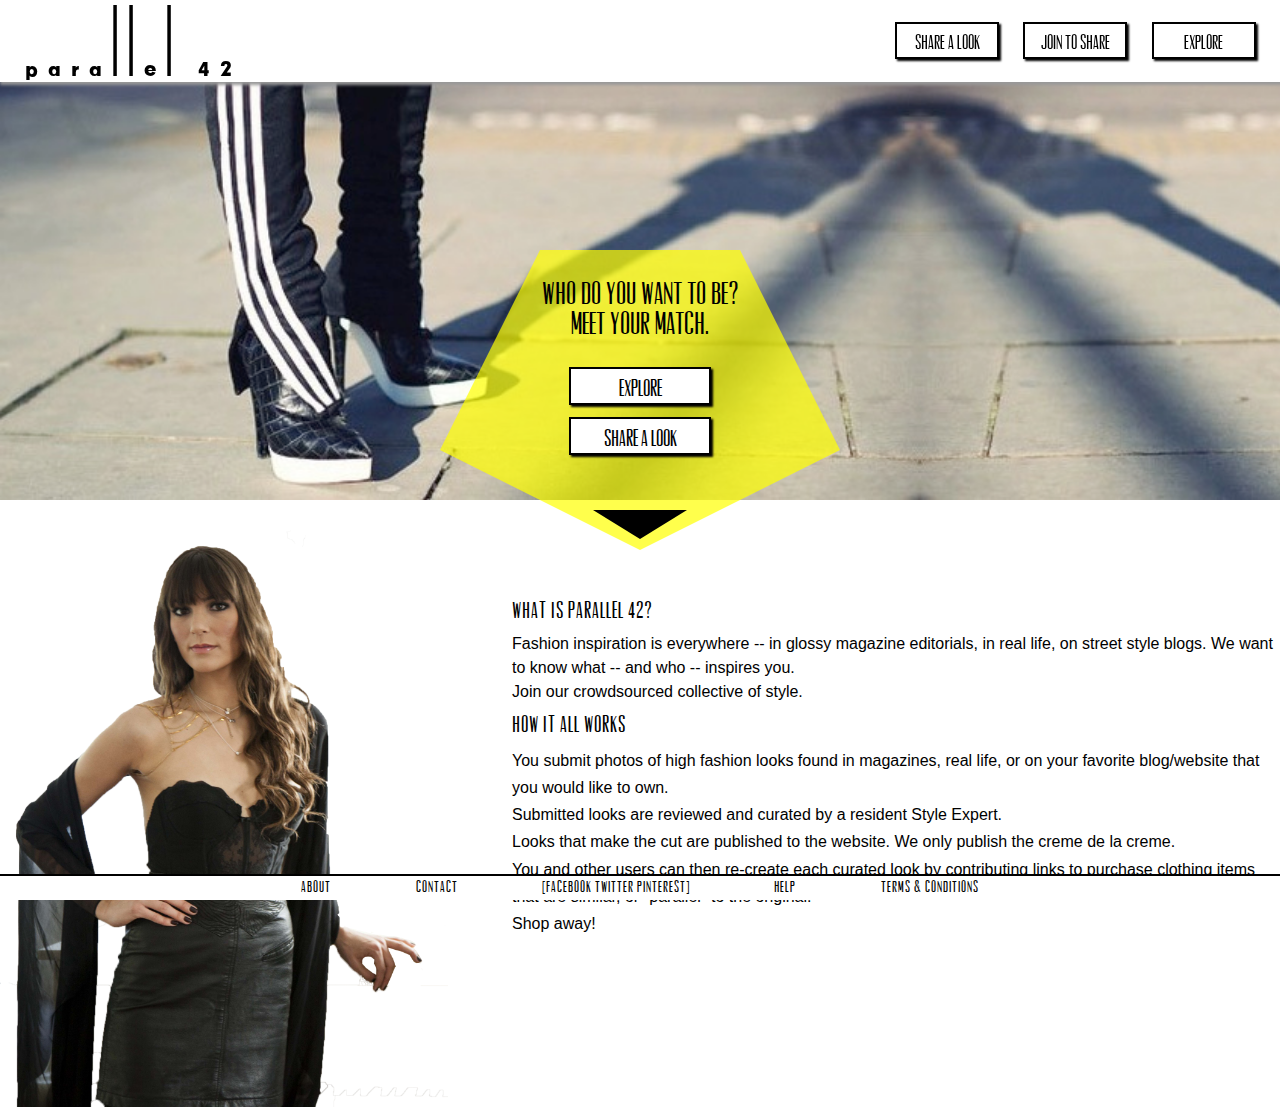
==== html/index.html @ d704831b "more little style tweaks" ====
<!DOCTYPE html>
<html lang="en">
  <head>
    <link type="text/css" rel="stylesheet" href="../css/file.css">
    <meta charset="utf-8">
    <title>Para||e|42</title>
  </head>
  <body>
    <header>
        <a href="index.html"><h1>Parallel 42</h1></a>
        <nav>
            <ul>
                <li><a href="submit.html" class="navbutton">Share a look</a></li>
                <li><a href="submit.html" class="navbutton">Join to share</a></li>
                <li><a href="main.html" class="navbutton">Explore</a></li>
            </ul>
        </nav>
    </header>
    <section class="intro">
        <div class="trapezium">
             </div>
        <div class="triangle"></div>
        <div class="downarrow"></div>
            <h2 class="tagline">Who do you want to be? <br>Meet your match.</h2>
            <ul>
                <li><a href="main.html" class="button">Explore</a></li>
                <li><a href="submit.html" class="button">Share a look</a></li>
            </ul>
	</section>

    <section class="sitedescription clearfix">
        <h3>What is Parallel 42?</h3>
        <p>Fashion inspiration is everywhere -- in glossy magazine editorials, in real life, on street style blogs. We want to know what -- and who -- inspires you.</p>
        <p>Join our crowdsourced collective of style.</p>
        <h3>How it all works</h3>
        <ol>
            <li>You submit photos of high fashion looks found in magazines, real life, or on your favorite blog/website that you would like to own.</li>
            <li>Submitted looks are reviewed and curated by a resident Style Expert.</li>
            <li>Looks that make the cut are published to the website. We only publish the creme de la creme.</li>
            <li>You and other users can then re-create each curated look by contributing links to purchase clothing items that are similar, or "parallel" to the original.</li>
            <li>Shop away!</li>
        </ol>
    </section>
    <img src="../images/posso.png" alt="posso fashion editorial" class="demophoto clearfix">
    <footer>
        <ul>
            <li><a href="about.html">About</a></li>
            <li><a href="#">Contact</a></li>
            <li><a href="#">[Facebook Twitter Pinterest]</a></li> 
            <li><a href="#">Help</a></li>
            <li><a href="terms.html">Terms & Conditions</a></li>
        </ul>
    </footer>
  </body>
</html>
---- css/file.css ----
/* http://meyerweb.com/eric/tools/css/reset/ 
   v2.0 | 20110126
   License: none (public domain)
*/

html, body, div, span, applet, object, iframe,
h1, h2, h3, h4, h5, h6, p, blockquote, pre,
a, abbr, acronym, address, big, cite, code,
del, dfn, em, img, ins, kbd, q, s, samp,
small, strike, strong, sub, sup, tt, var,
b, u, i, center,
dl, dt, dd, ol, ul, li,
fieldset, form, label, legend,
table, caption, tbody, tfoot, thead, tr, th, td,
article, aside, canvas, details, embed, 
figure, figcaption, footer, header, hgroup, 
menu, nav, output, ruby, section, summary,
time, mark, audio, video {
	margin: 0;
	padding: 0;
	border: 0;
	font-size: 100%;
	font: inherit;
	vertical-align: baseline;
}
/* HTML5 display-role reset for older browsers */
article, aside, details, figcaption, figure, 
footer, header, hgroup, menu, nav, section {
	display: block;
}
body {
	line-height: 1;
}
ol, ul {
	list-style: none;
}
blockquote, q {
	quotes: none;
}
blockquote:before, blockquote:after,
q:before, q:after {
	content: '';
	content: none;
}
table {
	border-collapse: collapse;
	border-spacing: 0;
}




/* Custom Styles */

body {
	background-color: #fff;
}

body, p, a {
	color: #000;
	font-family: helvetica, arial, sans-serif;
	font-size: 100%;
}

p {
	line-height: 1.5em;
}

h2, h3 {
	font-family: vevey, helvetica, arial, sans-serif;
	margin: 0 auto;
	padding: 10px 0;
}

h2 {
	font-size: 1.7em;
	letter-spacing: 3px;
}

h3 {
	font-size: 1.4em;
	letter-spacing: 1px;
}

a {
	color: #000000;
	font-family: helvetica, arial, sans-serif;
	text-decoration: none;
}

a:hover, a:active {
	cursor: pointer;
}

ul, ol {
	list-style-type: none;
}

ul li, ol li {
	line-height: 1.7em;
}



/* Fonts */

@font-face {
	font-family: thiamine;
	src: url('../fonts/thiamine.ttf');
}

@font-face {
	font-family: vevey;
	src: url('../fonts/vevey.ttf');
}

/* Header */

header {
	background-color: #ffffff;
	padding: 5px;
	position: fixed;
    -webkit-box-shadow: 0px 3px 3px 0px #999;
			box-shadow: 0px 3px 3px 0px #999;
	width: 100%;
	z-index: 1000;
}

/*Logo*/

h1 {
	color: #000000;
	float: left;
	font-family: thiamine, helvetica, arial, sans-serif;
	font-size: 4.5em;
	letter-spacing: 10px;
	padding: 0 20px;
	position: relative;
	top: 5px;
	text-transform: uppercase;
}

/*Main Navigation*/

nav {
	float: right;
	padding: 1px 0 0 0;
	position: relative;
	top: 15px;
	width: 400px;
	vertical-align: text-bottom;
}

nav ul {
	list-style-type: none;
}

nav ul li {
	display: inline-block;
}

.navbutton {
	background-color: #ffffff;
	border: 2px solid #000000;
	box-shadow: 2px 2px 2px #000;
	color: #000000;
	display: inline-block;
	font-family: vevey, helvetica, arial, sans-serif;
	font-size: 1.2em;
	margin: 0 10px;
	padding: 5.5px 0 0px 0px;
	position: relative;
	text-align: center;
	text-decoration: none;
	top: 1px;
	width: 100px;
}

.navbutton:hover {
	color: #000000;
	cursor: pointer;
	display: inline-block;
	font-family: vevey, helvetica, arial, sans-serif;
	font-size: 1.2em;
	margin: 0 10px;
	width: 100px;
}

.navbutton:active {
	color: #ffff00;
	cursor: pointer;
	position: relative;
	text-shadow: 2px 2px #666666;
	top: 2px;
}

/* Clearfix */

.clearfix:before,
.clearfix:after {
  content: "";
  display: table;
}
.clearfix:after {
  clear: both;
}


/*Intro Page*/

.intro {
	background: url('../images/stripedpants.jpg') no-repeat;
	background-size: cover;
	height: 500px;
	position: relative;
	width: 100%;
}

/*.intro {
	background: url('../images/stripedpantscropped.jpg') no-repeat;
	background-size: cover;
	height: 410px;
	position: relative;
	width: 100%;
}*/

/*pentagon */

.trapezium {
   border-bottom: 200px solid #ffff00;
   border-left: 100px solid transparent;
   border-right: 100px solid transparent;
   height: 0; 
   margin: 0 auto;
   opacity:0.7;
   position: relative;
   text-align: center;
   top: 250px;
   width: 200px;
}

.triangle {
   border-top: 100px solid #ffff00;
   border-left: 200px solid transparent; 
   border-right: 200px solid transparent; 
   height: 0;
   margin: 0 auto;
   opacity:0.7;
   position: relative;
   top: 250px;
   width: 0; 

}

.downarrow { 
   border-top: 29px solid black;
   border-left: 47px solid transparent; 
   border-right: 47px solid transparent; 
   height: 0;
   margin: 0 auto;
   position: relative;
   top: 210px;
   width: 0; 
}

.tagline {
	font-family: vevey;
	font-size: 1.9em;
	letter-spacing: 0px;
	position: relative;
	text-align: center;
	top: -60px;
}

/*buttons*/

.button {
	background-color: #ffffff;
	border: 2px solid #000000;
	box-shadow: 2px 2px 2px #000;
	color: black;
	display: block;
	font-family: vevey, helvetica, arial, sans-serif;
	margin: 12px auto;
	padding: 6px 4px 1px 4px;
	position: relative;
	text-align: center;
	top: -55px;
	font-size: 1.4em;
	text-decoration: none;
	width: 130px;
}

.button:hover {
	color: #000000;
	cursor: pointer;
	display: block;
	font-family: vevey;
	font-size: 1.4em;
	margin: 12px auto;
	width: 130px;
}

.button:active {
	color: #ffff00;
	cursor: pointer;
	position: relative;
	text-shadow: 2px 2px #666666;
	top: -54px;
}

/*site summary/description*/

.sitedescription {
	clear: both;
	float: right;
	height: 500px;
	margin: 0 auto;
	position: relative;
	top: 90px;
	width: 60%;
}

.demophoto {
	float: left;
    width: 35%;
    height: auto;
}

/*main page*/

.featuredlook {
	background: url('../images/cropsweater.jpg') no-repeat;
	background-size: cover;
	height: 500px;
	margin: 0 auto;
	position: relative;
	width: 85%;
}

.stream {
	margin: 0 auto;
	padding: 10px;
	width: 80%;
}

.femalelook {
	background: url('../images/bluecoat.jpg') no-repeat;
	background-size: cover;
	float: left;
	height: 450px;
	opacity: 0.7;
	position: relative;
	width: 50%;
}

.femalelook:hover {
	opacity: 1.0;
}

.malelook {
	background: url('../images/menswear.jpg') no-repeat;
	background-size: cover;
	float: left;
	height: 450px;
	opacity: 0.7;
	position: relative;
	width: 50%;
}

.malelook:hover {
	opacity: 1.0;
}

.featuredbox {
	background-color: #ffff00;
	height: 80px;
	opacity:0.6;
	padding: 10px;
	position: absolute;
	top: 380px;
	width: 700px;
}

.infoboxfemale {
	background-color: #ffffff;
	height: 110px;
	opacity:0.8;
	padding: 10px;
	position: absolute;
	right: 15px;
	top: 260px;
	width: 200px;
}

.infoboxmale {
	background-color: #ffffff;
	height: 110px;
	opacity:0.8;
	padding: 10px;
	position: absolute;
	right: 15px;
	top: 260px;
	width: 200px;
}


/*Female Look Full Story*/

.fullpicture {
	background: url('../images/bluecoat.jpg') no-repeat;
	background-size: cover;
	height: 700px;
	margin: 0 auto;
	position: relative;
	top: 80px;
	width: 80%;
}

.fullinfo {
	height: 500px;
	margin: 0 auto;
	position: relative;
	top: 80px;
	width: 80%;
}

.infocontainer {
	float: left;
	height: 400px;
	padding: 10px;
	position: relative;
	width: 60%
}

blockquote {
	font-family: helvetica, arial, sans-serif;
	font-size: 2em;
	font-style: italic;
	line-height: 1.1em;
	margin: 10px;
	text-shadow: 2px 2px #ffff00;
}

/*Outfit Stats Pentagon*/

.outfitpentagon {
   border-bottom: 150px solid #ffff00;
   border-left: 75px solid transparent;
   border-right: 75px solid transparent;
   height: 0; 
   margin: 0 auto;
   opacity:0.7;
   position: relative;
   left: 33%;
   text-align: center;
   top: 30px;
   width: 150px;
}

.outfittriangle {
   border-top: 75px solid #ffff00;
   border-left: 150px solid transparent; 
   border-right: 150px solid transparent; 
   height: 0;
   margin: 0 auto;
   opacity:0.7;
   position: relative;
   left: 33%;
   top: 30px;
   width: 0; 

}

.outfitstats {
	float: left;
	left: 40px;
	margin-left: 45px;
	padding: 15px;
	position: relative;
	text-align: center;
	top: -180px;
	width: 20%
}

/*Submit Page*/

.submitguidelines {
	margin: 0 auto;
	position: relative;
	top: 100px;
	width: 50%;
}

.form {
	background: #ffffff;
	height: 750px;
	margin: 0 auto;
	padding: 20px;
	position: relative;
	top: 100px;
	width: 38%;
}

.submitform {
	background: url('../images/stripedpants.jpg') no-repeat;
	background-size: cover;
	border: 1px solid #000000;
	margin: 0 auto;
	padding: 20px 0px 20px 20px;
	position: relative;
	text-align: left;
	width: auto;
}

label {
	color: #000000;
	display: block;
	font-family: vevey, helvetica, arial, sans-serif;
	font-size: 1.2em;
	font-weight: bold;
	margin-top: 20px;
}

input {
	box-shadow: inset 0 1px 1px rgba(0,0,0,0.1), 0 1px 0 #fff;
	color: #555;
	display: block;
	font-family: helvetica, arial, sans-serif;
	font-size: 100%
	padding: 5px;
}

textarea {
	height: 100px;
	width: 60%;
}

#submit {
	background-color: #ffffff;
	border: 2px solid #000000;
	box-shadow: 2px 2px 2px #000;
	color: #000000;
	display: block;
	font-family: vevey, helvetica, arial, sans-serif;
	font-size: 1.1em;
	padding: 5.5px 0 0px 0px;
	position: relative;
	text-align: center;
	text-decoration: none;
	top: 1px;
	width: 70px;
}

#submit:hover {
	color: #000000;
	cursor: pointer;
	display: inline-block;
	font-family: vevey, helvetica, arial, sans-serif;
	font-size: 1.1em;
	width: 70px;
}

#submit:active {
	color: #ffff00;
	cursor: pointer;
	position: relative;
	text-shadow: 2px 2px #666666;
	top: 2px;
}

/* Footer */

footer {
	background-color: #ffffff;
	border-top: 2px solid black;
	bottom: 0%;
	margin-top: 5px;
	position: fixed;
	text-align: center;
	width: 100%;
	z-index: 1000;
}

footer ul {
	list-style-type: none;
}

footer ul li {
	display: inline;
	font-family: helvetica, arial, sans-serif;
	font-size: 0.875em;
	padding: 10px 40px;
}

footer a {
	font-family: vevey, helvetica, arial, sans-serif;
	font-size: 1.1em;
	letter-spacing: 1px;
	color: black;
	text-decoration: none;
}

footer a:active {
	color: #ffff00;
	text-shadow: 2px 2px #666666;
}
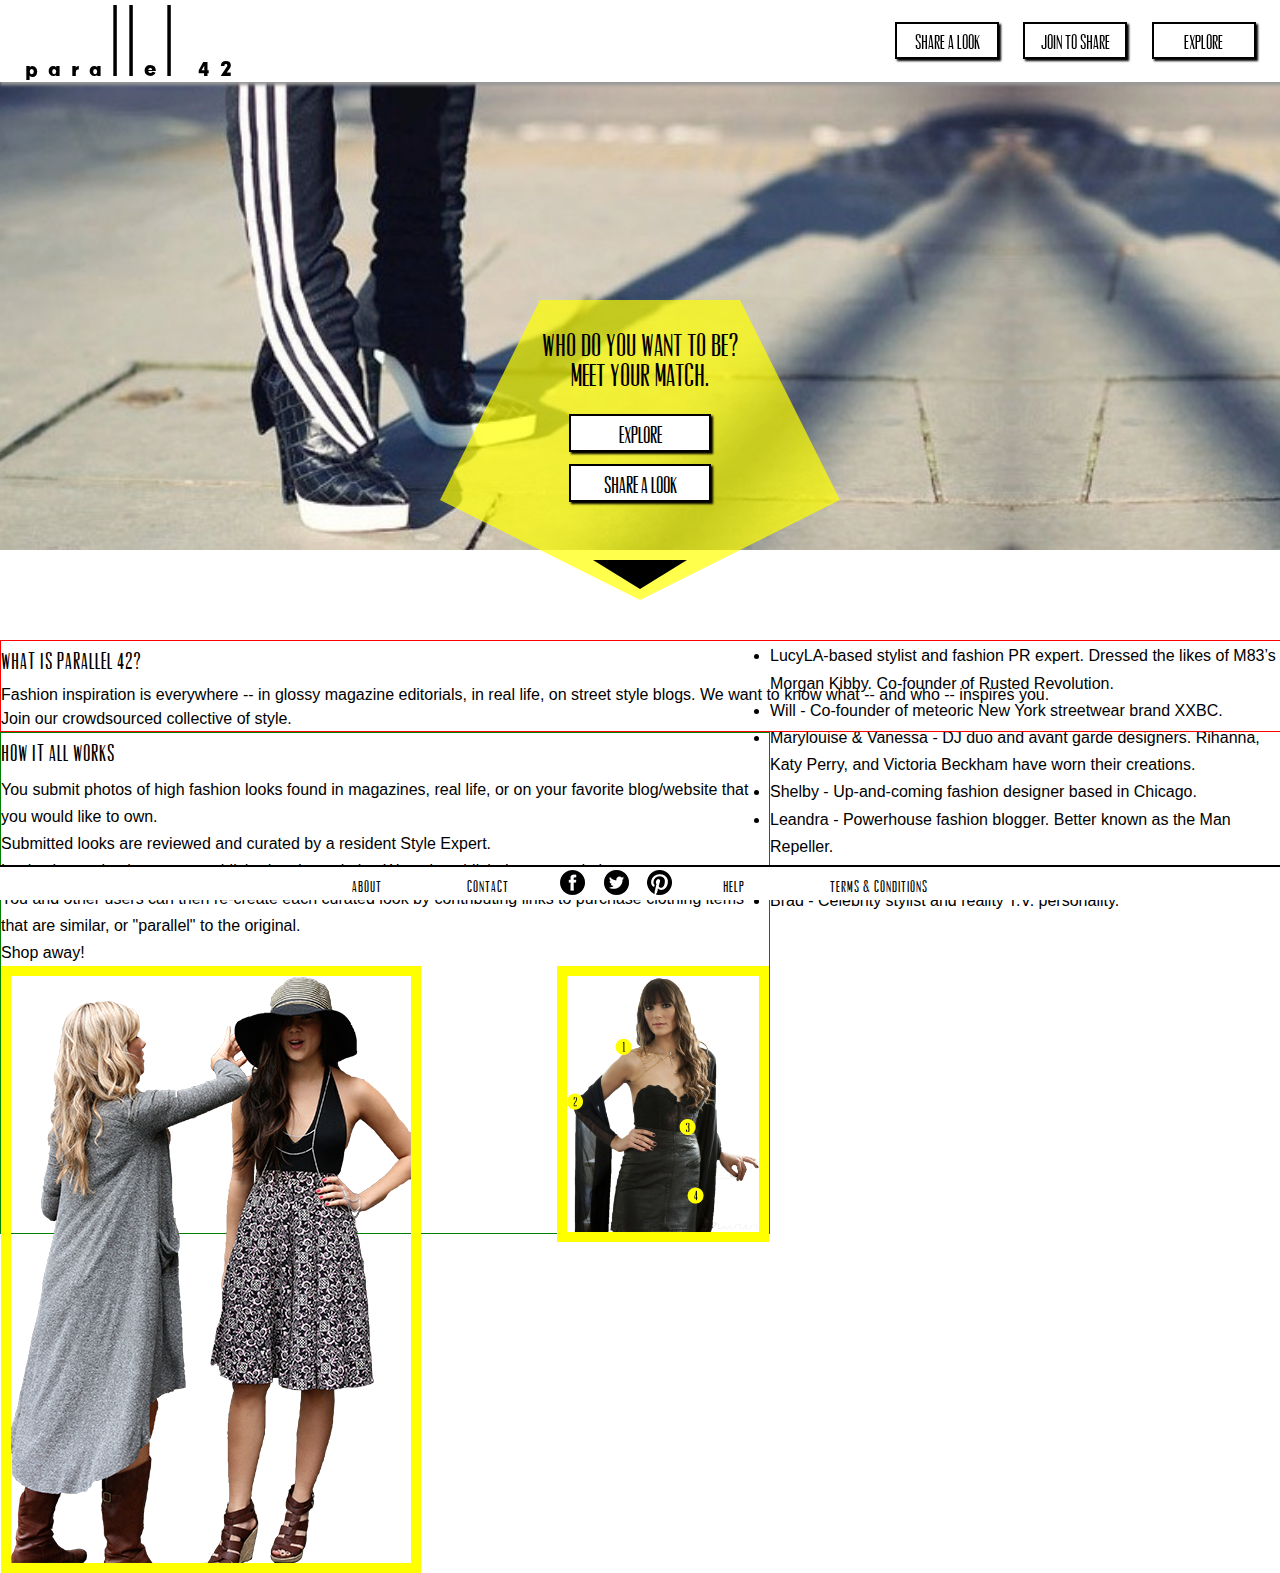
==== commit d3b2955e: "styled submit form with image and transparent overlay, tweaked css in explore page, added more info " ====
--- a/html/index.html
+++ b/html/index.html
@@ -32,6 +32,8 @@
         <h3>What is Parallel 42?</h3>
         <p>Fashion inspiration is everywhere -- in glossy magazine editorials, in real life, on street style blogs. We want to know what -- and who -- inspires you.</p>
         <p>Join our crowdsourced collective of style.</p>
+    </section>
+    <section class="how">
         <h3>How it all works</h3>
         <ol>
             <li>You submit photos of high fashion looks found in magazines, real life, or on your favorite blog/website that you would like to own.</li>
@@ -40,13 +42,33 @@
             <li>You and other users can then re-create each curated look by contributing links to purchase clothing items that are similar, or "parallel" to the original.</li>
             <li>Shop away!</li>
         </ol>
+    <img src="../images/posso.png" alt="posso fashion editorial" class="demophoto clearfix">
+    <img src="../images/stylist.png" alt="rusted revolution stylist at photoshoot" class="stylingphoto clearfix">
     </section>
-    <img src="../images/posso.png" alt="posso fashion editorial" class="demophoto clearfix">
+
+    <section class="stylists">
+
+        <ul>
+            <li>LucyLA-based stylist and fashion PR expert. Dressed the likes of M83’s Morgan Kibby. Co-founder of Rusted Revolution.</li>
+            <li>Will - Co-founder of meteoric New York streetwear brand XXBC.</li>
+            <li>Marylouise & Vanessa - DJ duo and avant garde designers. Rihanna, Katy Perry, and Victoria Beckham have worn their creations.</li>
+            <li>Shelby - Up-and-coming fashion designer based in Chicago.</li>
+            <li>Leandra - Powerhouse fashion blogger. Better known as the Man Repeller.</li>
+            <li>Sophia - Founder of Nasty Gal.</li>
+            <li>Brad - Celebrity stylist and reality T.V. personality.</li>
+        </ul>
+
+    </section>
+
+
+
     <footer>
         <ul>
             <li><a href="about.html">About</a></li>
             <li><a href="#">Contact</a></li>
-            <li><a href="#">[Facebook Twitter Pinterest]</a></li> 
+            <li class="socialmedia"><a href="https://www.facebook.com/parallelfortytwo"><img src="../images/facebook.png" alt="facebook icon"></a></li> 
+            <li class="socialmedia"><a href="https://twitter.com/parallel42"><img src="../images/twitter.png" alt="twitter icon"></a></li> 
+            <li class="socialmedia"><a href="http://pinterest.com/parallel42/"><img src="../images/pinterest.png" alt="pinterest icon"></a></li> 
             <li><a href="#">Help</a></li>
             <li><a href="terms.html">Terms & Conditions</a></li>
         </ul>
--- a/css/file.css
+++ b/css/file.css
@@ -53,7 +53,7 @@
 /* Custom Styles */
 
 body {
-	background-color: #fff;
+	background: transparent;
 }
 
 body, p, a {
@@ -93,7 +93,7 @@
 }
 
 ul, ol {
-	list-style-type: none;
+	list-style-type: disc;
 }
 
 ul li, ol li {
@@ -144,8 +144,8 @@
 
 nav {
 	float: right;
+	margin-top: 15px;
 	padding: 1px 0 0 0;
-	position: relative;
 	top: 15px;
 	width: 400px;
 	vertical-align: text-bottom;
@@ -211,7 +211,7 @@
 .intro {
 	background: url('../images/stripedpants.jpg') no-repeat;
 	background-size: cover;
-	height: 500px;
+	height: 550px;
 	position: relative;
 	width: 100%;
 }
@@ -235,7 +235,7 @@
    opacity:0.7;
    position: relative;
    text-align: center;
-   top: 250px;
+   top: 300px;
    width: 200px;
 }
 
@@ -247,7 +247,7 @@
    margin: 0 auto;
    opacity:0.7;
    position: relative;
-   top: 250px;
+   top: 300px;
    width: 0; 
 
 }
@@ -259,7 +259,7 @@
    height: 0;
    margin: 0 auto;
    position: relative;
-   top: 210px;
+   top: 260px;
    width: 0; 
 }
 
@@ -269,7 +269,7 @@
 	letter-spacing: 0px;
 	position: relative;
 	text-align: center;
-	top: -60px;
+	top: -8px;
 }
 
 /*buttons*/
@@ -285,7 +285,7 @@
 	padding: 6px 4px 1px 4px;
 	position: relative;
 	text-align: center;
-	top: -55px;
+	top: -8px;
 	font-size: 1.4em;
 	text-decoration: none;
 	width: 130px;
@@ -306,14 +306,25 @@
 	cursor: pointer;
 	position: relative;
 	text-shadow: 2px 2px #666666;
-	top: -54px;
+	top: -7px;
 }
 
 /*site summary/description*/
 
 .sitedescription {
+	border: 1px solid red;
 	clear: both;
-	float: right;
+	float: left;
+	margin: 0 auto;
+	position: relative;
+	top: 90px;
+	width: 100%;
+}
+
+.how {
+	border: 1px solid green;
+	clear: both;
+	float: left;
 	height: 500px;
 	margin: 0 auto;
 	position: relative;
@@ -322,9 +333,17 @@
 }
 
 .demophoto {
-	float: left;
-    width: 35%;
+	border: 10px solid #ffff00;
+	float: right;
+    width: 25%;
     height: auto;
+}
+
+.stylingphoto {
+	border: 10px solid #ffff00;
+	float: left;
+	width: 35%
+	height: auto;
 }
 
 /*main page*/
@@ -485,29 +504,40 @@
 
 /*Submit Page*/
 
+.submitpage {
+	background: url("../images/shoejump.jpg") no-repeat;
+	background-size: cover;	
+	height: 1100px;
+	position: relative;
+	top: 150px
+	width: 100%;
+}
+
 .submitguidelines {
-	margin: 0 auto;
+	background: #fff;
+	opacity: 0.7;
+	height: auto;
+	margin: 0 auto;
+	padding: 20px;
 	position: relative;
 	top: 100px;
-	width: 50%;
+	width: 58%;
 }
 
 .form {
-	background: #ffffff;
-	height: 750px;
-	margin: 0 auto;
-	padding: 20px;
-	position: relative;
-	top: 100px;
-	width: 38%;
+	background: #fff;
+	opacity: 0.7;
+	height: 830px;
+	margin: 0 auto;
+	padding: 0 20px;
+	position: relative;
+	top: 80px;
+	width: 58%;
 }
 
 .submitform {
-	background: url('../images/stripedpants.jpg') no-repeat;
-	background-size: cover;
-	border: 1px solid #000000;
-	margin: 0 auto;
-	padding: 20px 0px 20px 20px;
+	margin: 0 auto;
+	padding: 0 0 20px 20px;
 	position: relative;
 	text-align: left;
 	width: auto;
@@ -517,7 +547,7 @@
 	color: #000000;
 	display: block;
 	font-family: vevey, helvetica, arial, sans-serif;
-	font-size: 1.2em;
+	font-size: 1.3em;
 	font-weight: bold;
 	margin-top: 20px;
 }
@@ -527,11 +557,13 @@
 	color: #555;
 	display: block;
 	font-family: helvetica, arial, sans-serif;
-	font-size: 100%
+	font-size: 1em;
 	padding: 5px;
 }
 
 textarea {
+	font-family: helvetica, arial, sans-serif;
+	font-size: 1.1em;
 	height: 100px;
 	width: 60%;
 }
@@ -543,13 +575,14 @@
 	color: #000000;
 	display: block;
 	font-family: vevey, helvetica, arial, sans-serif;
-	font-size: 1.1em;
+	font-size: 1.5em;
+	margin-top: 10px;
 	padding: 5.5px 0 0px 0px;
 	position: relative;
 	text-align: center;
 	text-decoration: none;
 	top: 1px;
-	width: 70px;
+	width: 100px;
 }
 
 #submit:hover {
@@ -557,13 +590,15 @@
 	cursor: pointer;
 	display: inline-block;
 	font-family: vevey, helvetica, arial, sans-serif;
-	font-size: 1.1em;
-	width: 70px;
+	font-size: 1.5em;
+	margin-top: 10px;
+	width: 100px;
 }
 
 #submit:active {
 	color: #ffff00;
 	cursor: pointer;
+	margin-top: 10px;
 	position: relative;
 	text-shadow: 2px 2px #666666;
 	top: 2px;
@@ -604,4 +639,10 @@
 footer a:active {
 	color: #ffff00;
 	text-shadow: 2px 2px #666666;
+}
+
+.socialmedia {
+	padding: 10px 7px;
+	position: relative;
+	top: 3px;
 }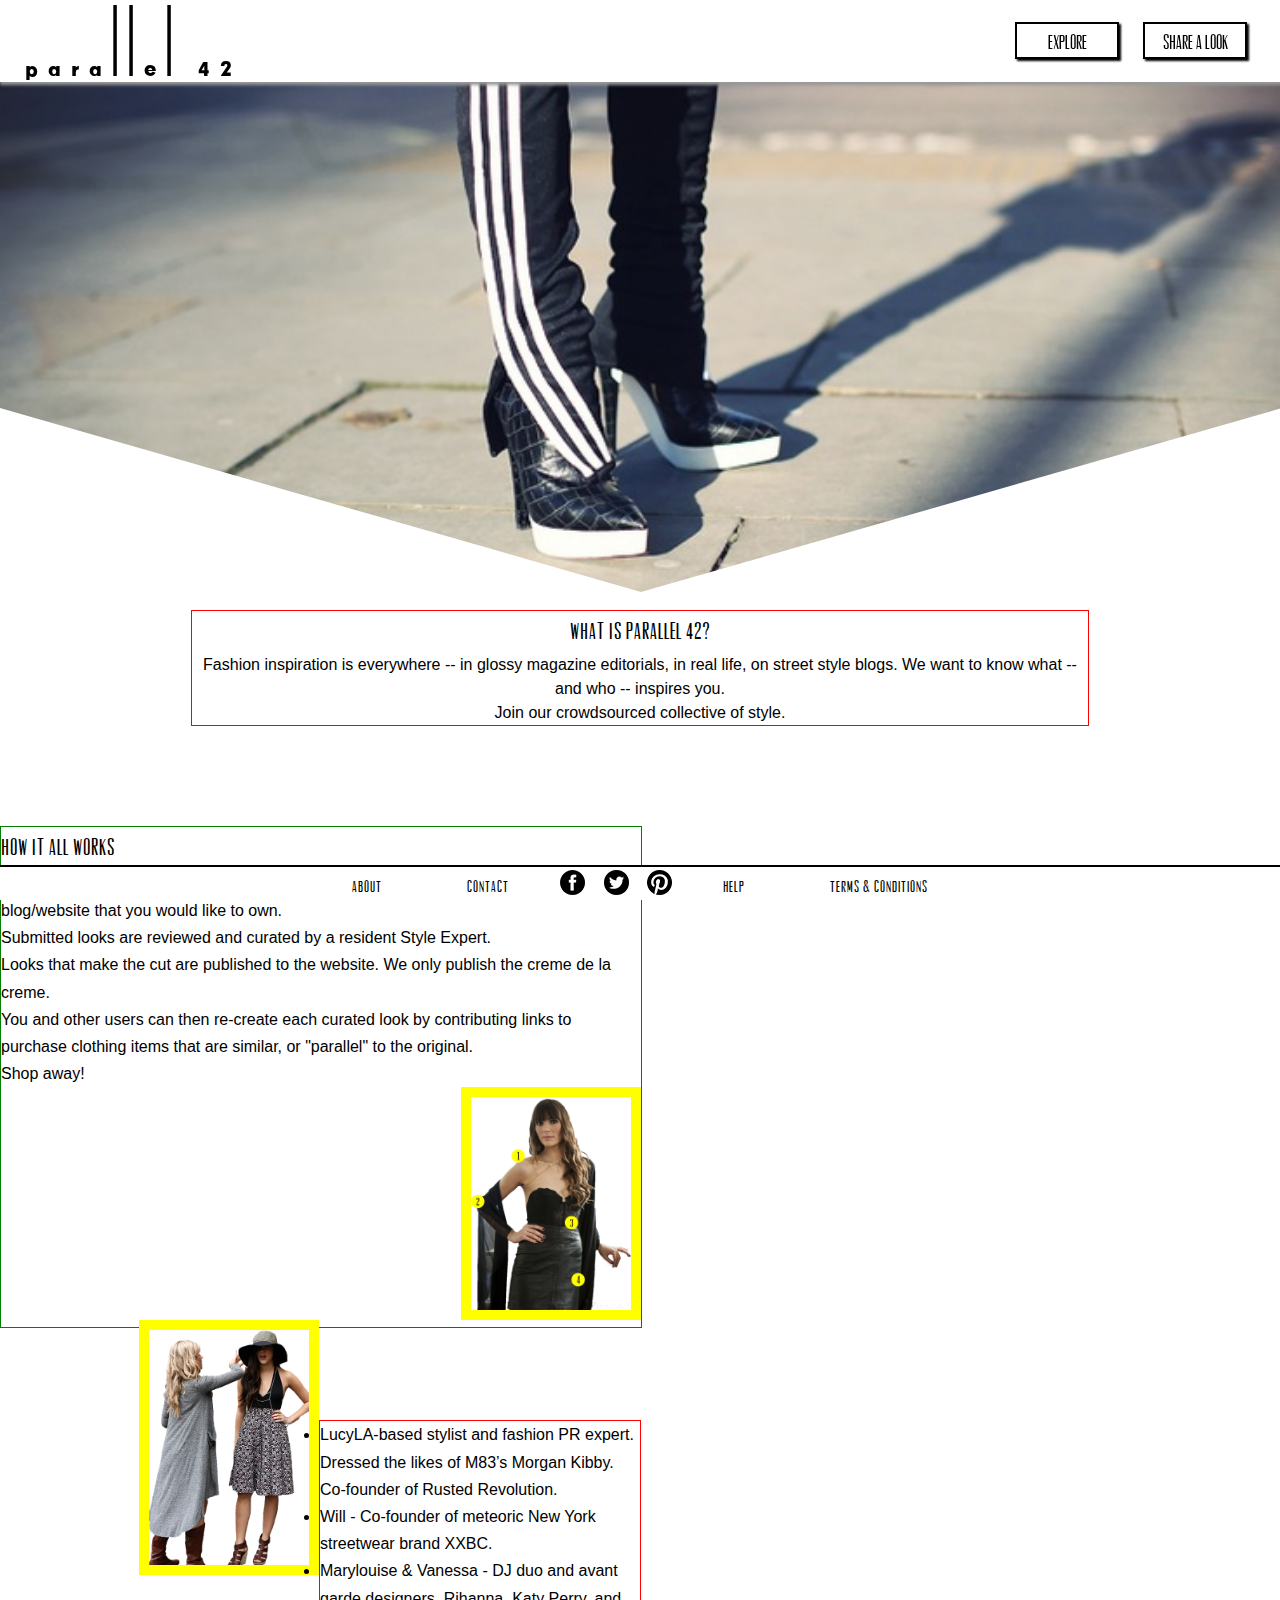
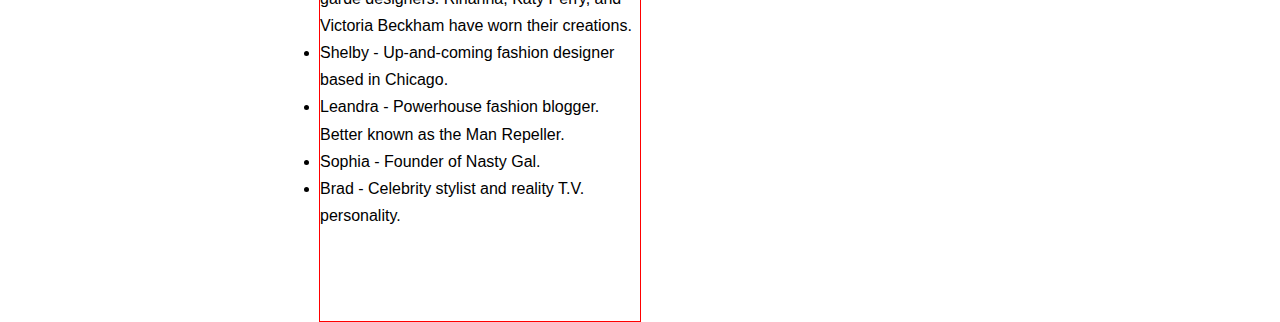
==== commit 0400c519: "submit form spacing altered slightly, joined infoboxes to edge of photos in browse interface, remove" ====
--- a/html/index.html
+++ b/html/index.html
@@ -10,30 +10,26 @@
         <a href="index.html"><h1>Parallel 42</h1></a>
         <nav>
             <ul>
+                <li><a href="main.html" class="navbutton">Explore</a></li>
                 <li><a href="submit.html" class="navbutton">Share a look</a></li>
-                <li><a href="submit.html" class="navbutton">Join to share</a></li>
-                <li><a href="main.html" class="navbutton">Explore</a></li>
             </ul>
         </nav>
     </header>
     <section class="intro">
-        <div class="trapezium">
-             </div>
-        <div class="triangle"></div>
-        <div class="downarrow"></div>
-            <h2 class="tagline">Who do you want to be? <br>Meet your match.</h2>
+        <div class="chevron"></div>
+            <!-- <h2 class="tagline">Who do you want to be? <br>Meet your match.</h2>
             <ul>
                 <li><a href="main.html" class="button">Explore</a></li>
                 <li><a href="submit.html" class="button">Share a look</a></li>
-            </ul>
+            </ul>-->
 	</section>
-
+    <div class="site-explanation clearfix">
     <section class="sitedescription clearfix">
         <h3>What is Parallel 42?</h3>
         <p>Fashion inspiration is everywhere -- in glossy magazine editorials, in real life, on street style blogs. We want to know what -- and who -- inspires you.</p>
         <p>Join our crowdsourced collective of style.</p>
     </section>
-    <section class="how">
+    <section class="how clearfix">
         <h3>How it all works</h3>
         <ol>
             <li>You submit photos of high fashion looks found in magazines, real life, or on your favorite blog/website that you would like to own.</li>
@@ -43,10 +39,8 @@
             <li>Shop away!</li>
         </ol>
     <img src="../images/posso.png" alt="posso fashion editorial" class="demophoto clearfix">
-    <img src="../images/stylist.png" alt="rusted revolution stylist at photoshoot" class="stylingphoto clearfix">
-    </section>
 
-    <section class="stylists">
+    <section class="stylists clearfix">
 
         <ul>
             <li>LucyLA-based stylist and fashion PR expert. Dressed the likes of M83’s Morgan Kibby. Co-founder of Rusted Revolution.</li>
@@ -57,9 +51,10 @@
             <li>Sophia - Founder of Nasty Gal.</li>
             <li>Brad - Celebrity stylist and reality T.V. personality.</li>
         </ul>
-
     </section>
-
+    <img src="../images/stylist.png" alt="rusted revolution stylist at photoshoot" class="stylingphoto clearfix">
+    </section>
+    </div>
 
 
     <footer>
--- a/css/file.css
+++ b/css/file.css
@@ -147,7 +147,7 @@
 	margin-top: 15px;
 	padding: 1px 0 0 0;
 	top: 15px;
-	width: 400px;
+	width: 280px;
 	vertical-align: text-bottom;
 }
 
@@ -209,116 +209,74 @@
 /*Intro Page*/
 
 .intro {
-	background: url('../images/stripedpants.jpg') no-repeat;
+	background: url('../images/originalstripes.jpg') no-repeat;
 	background-size: cover;
-	height: 550px;
+	height: 610px;
 	position: relative;
 	width: 100%;
 }
 
-/*.intro {
-	background: url('../images/stripedpantscropped.jpg') no-repeat;
-	background-size: cover;
-	height: 410px;
-	position: relative;
-	width: 100%;
-}*/
-
-/*pentagon */
-
-.trapezium {
-   border-bottom: 200px solid #ffff00;
-   border-left: 100px solid transparent;
-   border-right: 100px solid transparent;
-   height: 0; 
-   margin: 0 auto;
-   opacity:0.7;
-   position: relative;
-   text-align: center;
-   top: 300px;
-   width: 200px;
-}
-
-.triangle {
-   border-top: 100px solid #ffff00;
-   border-left: 200px solid transparent; 
-   border-right: 200px solid transparent; 
-   height: 0;
-   margin: 0 auto;
-   opacity:0.7;
-   position: relative;
-   top: 300px;
-   width: 0; 
-
-}
-
-.downarrow { 
-   border-top: 29px solid black;
-   border-left: 47px solid transparent; 
-   border-right: 47px solid transparent; 
-   height: 0;
-   margin: 0 auto;
-   position: relative;
-   top: 260px;
-   width: 0; 
-}
-
-.tagline {
+.chevron {
+  position: relative;
+  text-align: center;
+  top: 500px;
+  padding: 1px;
+  margin-bottom: 6px;
+  height: 250px;
+  width: 100%;
+}
+
+.chevron:before {
+  content: '';
+  position: absolute;
+  top: 0;
+  left: 0;
+  height: 100%;
+  width: 50%;
+  background: #ffffff;
+  -webkit-transform: skew(0deg, 16deg);
+  -moz-transform: skew(0deg, 16deg);
+  -ms-transform: skew(0deg, 16deg);
+  -o-transform: skew(0deg, 16deg);
+  transform: skew(0deg, 16deg);
+}
+.chevron:after {
+  content: '';
+  position: absolute;
+  top: 0;
+  right: 0;
+  height: 100%;
+  width: 50%;
+  background: #ffffff;
+  -webkit-transform: skew(0deg, -16deg);
+  -moz-transform: skew(0deg, -16deg);
+  -ms-transform: skew(0deg, -16deg);
+  -o-transform: skew(0deg, -16deg);
+  transform: skew(0deg, -16deg);
+}​
+
+/*.tagline {
 	font-family: vevey;
 	font-size: 1.9em;
 	letter-spacing: 0px;
 	position: relative;
 	text-align: center;
 	top: -8px;
-}
-
-/*buttons*/
-
-.button {
-	background-color: #ffffff;
-	border: 2px solid #000000;
-	box-shadow: 2px 2px 2px #000;
-	color: black;
-	display: block;
-	font-family: vevey, helvetica, arial, sans-serif;
-	margin: 12px auto;
-	padding: 6px 4px 1px 4px;
-	position: relative;
-	text-align: center;
-	top: -8px;
-	font-size: 1.4em;
-	text-decoration: none;
-	width: 130px;
-}
-
-.button:hover {
-	color: #000000;
-	cursor: pointer;
-	display: block;
-	font-family: vevey;
-	font-size: 1.4em;
-	margin: 12px auto;
-	width: 130px;
-}
-
-.button:active {
-	color: #ffff00;
-	cursor: pointer;
-	position: relative;
-	text-shadow: 2px 2px #666666;
-	top: -7px;
-}
+}*/
 
 /*site summary/description*/
+
+.site-explanation {
+	margin: 0 auto;
+	width: 100%
+}
 
 .sitedescription {
 	border: 1px solid red;
-	clear: both;
-	float: left;
-	margin: 0 auto;
-	position: relative;
-	top: 90px;
-	width: 100%;
+	margin: 0 auto;
+	position: relative;
+	text-align: center;
+	width: 70%;
 }
 
 .how {
@@ -328,8 +286,8 @@
 	height: 500px;
 	margin: 0 auto;
 	position: relative;
-	top: 90px;
-	width: 60%;
+	top: 100px;
+	width: 50%;
 }
 
 .demophoto {
@@ -339,10 +297,21 @@
     height: auto;
 }
 
+.stylists {
+	border: 1px solid red;
+	clear: both;
+	float: right;
+	height: 500px;
+	margin: 0 auto;
+	position: relative;
+	top: 100px;
+	width: 50%;
+}
+
 .stylingphoto {
 	border: 10px solid #ffff00;
-	float: left;
-	width: 35%
+	float: right;
+	width: 25%;
 	height: auto;
 }
 
@@ -403,22 +372,22 @@
 
 .infoboxfemale {
 	background-color: #ffffff;
-	height: 110px;
+	height: 150px;
 	opacity:0.8;
 	padding: 10px;
 	position: absolute;
-	right: 15px;
+	right: 0px;
 	top: 260px;
 	width: 200px;
 }
 
 .infoboxmale {
 	background-color: #ffffff;
-	height: 110px;
+	height: 150px;
 	opacity:0.8;
 	padding: 10px;
 	position: absolute;
-	right: 15px;
+	right: 0px;
 	top: 260px;
 	width: 200px;
 }
@@ -509,7 +478,7 @@
 	background-size: cover;	
 	height: 1100px;
 	position: relative;
-	top: 150px
+	top: 80px;
 	width: 100%;
 }
 
@@ -520,7 +489,7 @@
 	margin: 0 auto;
 	padding: 20px;
 	position: relative;
-	top: 100px;
+	top: 60px;
 	width: 58%;
 }
 
@@ -531,7 +500,7 @@
 	margin: 0 auto;
 	padding: 0 20px;
 	position: relative;
-	top: 80px;
+	top: 40px;
 	width: 58%;
 }
 
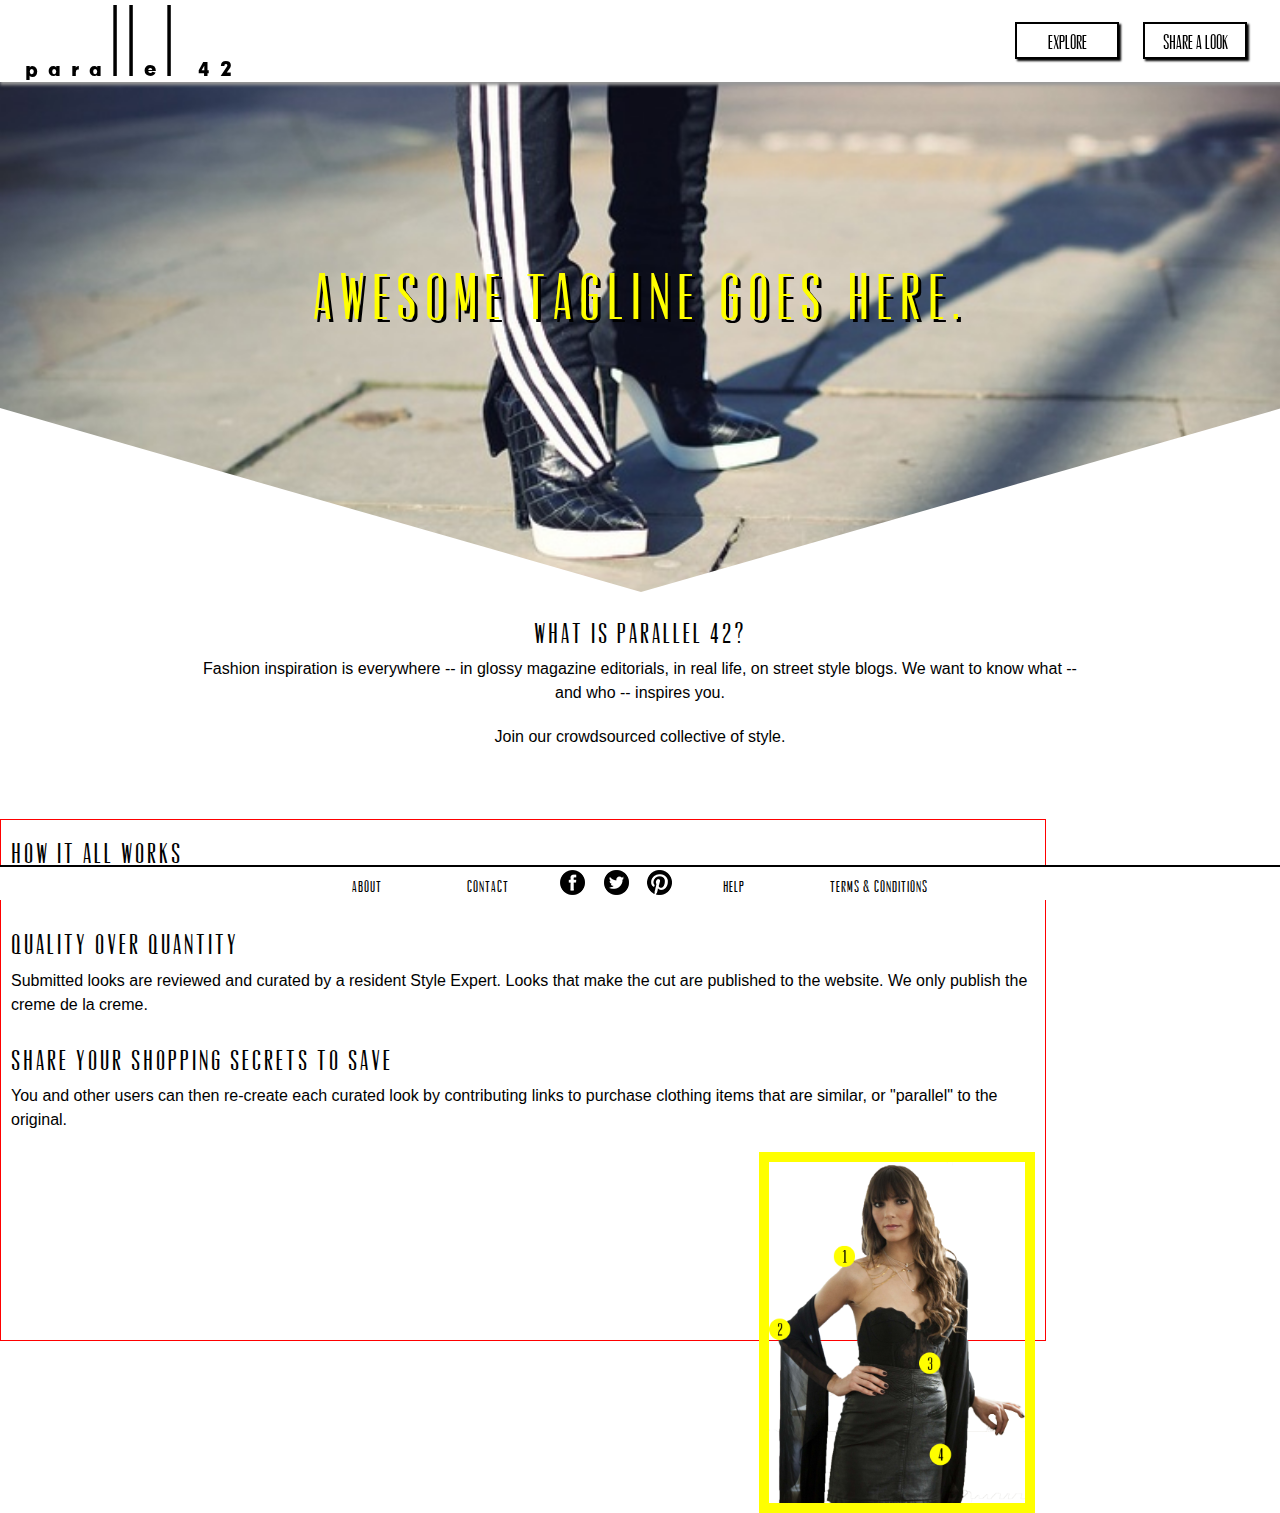
==== commit 9b870070: "submit form done, intropage altered, footer and header and nav done, working on shopping page" ====
--- a/html/index.html
+++ b/html/index.html
@@ -17,43 +17,38 @@
     </header>
     <section class="intro">
         <div class="chevron"></div>
-            <!-- <h2 class="tagline">Who do you want to be? <br>Meet your match.</h2>
-            <ul>
-                <li><a href="main.html" class="button">Explore</a></li>
-                <li><a href="submit.html" class="button">Share a look</a></li>
-            </ul>-->
+            <h2 class="tagline" id="motto">Awesome tagline goes here.</h2>
 	</section>
     <div class="site-explanation clearfix">
     <section class="sitedescription clearfix">
-        <h3>What is Parallel 42?</h3>
+        <h2>What is Parallel 42?</h2>
         <p>Fashion inspiration is everywhere -- in glossy magazine editorials, in real life, on street style blogs. We want to know what -- and who -- inspires you.</p>
         <p>Join our crowdsourced collective of style.</p>
     </section>
     <section class="how clearfix">
-        <h3>How it all works</h3>
-        <ol>
-            <li>You submit photos of high fashion looks found in magazines, real life, or on your favorite blog/website that you would like to own.</li>
-            <li>Submitted looks are reviewed and curated by a resident Style Expert.</li>
-            <li>Looks that make the cut are published to the website. We only publish the creme de la creme.</li>
-            <li>You and other users can then re-create each curated look by contributing links to purchase clothing items that are similar, or "parallel" to the original.</li>
-            <li>Shop away!</li>
-        </ol>
+        <h2>How it all works</h2>
+            <p>You submit photos of high fashion looks found in magazines, real life, or on your favorite blog/website that you would like to own.</p>
+            
+        <h2>Quality over quantity</h2>
+            <p>Submitted looks are reviewed and curated by a resident Style Expert. Looks that make the cut are published to the website. We only publish the creme de la creme.</p>
+
+        <h2>Share your shopping secrets to save</h2>
+            <p>You and other users can then re-create each curated look by contributing links to purchase clothing items that are similar, or "parallel" to the original.</p>
     <img src="../images/posso.png" alt="posso fashion editorial" class="demophoto clearfix">
+    </section>
 
-    <section class="stylists clearfix">
-
+    <!-- <section class="stylists clearfix">
+        <h3>Meet the team!</h3>
         <ul>
-            <li>LucyLA-based stylist and fashion PR expert. Dressed the likes of M83’s Morgan Kibby. Co-founder of Rusted Revolution.</li>
-            <li>Will - Co-founder of meteoric New York streetwear brand XXBC.</li>
-            <li>Marylouise & Vanessa - DJ duo and avant garde designers. Rihanna, Katy Perry, and Victoria Beckham have worn their creations.</li>
-            <li>Shelby - Up-and-coming fashion designer based in Chicago.</li>
-            <li>Leandra - Powerhouse fashion blogger. Better known as the Man Repeller.</li>
-            <li>Sophia - Founder of Nasty Gal.</li>
-            <li>Brad - Celebrity stylist and reality T.V. personality.</li>
+            <li><img src="../images/lucy.png" class="expertpic">LucyLA-based stylist and fashion PR expert. Dressed the likes of M83’s Morgan Kibby. Co-founder of Rusted Revolution.</li>
+            <li><img src="../images/will.png" class="expertpic">Will - Co-founder of meteoric New York streetwear brand XXBC.</li>
+            <li><img src="../images/marylouisevanessa.png" class="expertpic">Marylouise & Vanessa - DJ duo and avant garde designers. Rihanna, Katy Perry, and Victoria Beckham have worn their creations.</li>
+            <li><img src="../images/shelby.png" class="expertpic">Shelby - Up-and-coming fashion designer based in Chicago.</li>
+            <li><img src="../images/leandra.png" class="expertpic">Leandra - Powerhouse fashion blogger. Better known as the Man Repeller.</li>
+            <li><img src="../images/sophia.png" class="expertpic">Sophia - Founder of Nasty Gal.</li>
+            <li><img src="../images/brad.png" class="expertpic">Brad - Celebrity stylist and reality T.V. personality.</li>
         </ul>
-    </section>
-    <img src="../images/stylist.png" alt="rusted revolution stylist at photoshoot" class="stylingphoto clearfix">
-    </section>
+    </section>-->
     </div>
 
 
--- a/css/file.css
+++ b/css/file.css
@@ -63,6 +63,7 @@
 }
 
 p {
+	padding-bottom: 20px;
 	line-height: 1.5em;
 }
 
@@ -93,7 +94,7 @@
 }
 
 ul, ol {
-	list-style-type: disc;
+	list-style-type: none;
 }
 
 ul li, ol li {
@@ -212,6 +213,7 @@
 	background: url('../images/originalstripes.jpg') no-repeat;
 	background-size: cover;
 	height: 610px;
+	margin: 0 auto;
 	position: relative;
 	width: 100%;
 }
@@ -255,14 +257,20 @@
   transform: skew(0deg, -16deg);
 }​
 
-/*.tagline {
-	font-family: vevey;
-	font-size: 1.9em;
-	letter-spacing: 0px;
-	position: relative;
+.tagline {
+	margin: 0 auto;
+	position: relative;
+	top: -8px;
+}
+
+#motto {
+	color: #ffff00;
+	font-family: vevey, helvetica, arial, sans-serif;
+	font-size: 3.8em;
+	letter-spacing: 8px;
 	text-align: center;
-	top: -8px;
-}*/
+	text-shadow: 3px 3px #000;
+}
 
 /*site summary/description*/
 
@@ -272,7 +280,6 @@
 }
 
 .sitedescription {
-	border: 1px solid red;
 	margin: 0 auto;
 	position: relative;
 	text-align: center;
@@ -280,14 +287,15 @@
 }
 
 .how {
-	border: 1px solid green;
+	border: 1px solid red;
 	clear: both;
 	float: left;
 	height: 500px;
 	margin: 0 auto;
-	position: relative;
-	top: 100px;
-	width: 50%;
+	padding: 10px;
+	position: relative;
+	top: 50px;
+	width: 80%;
 }
 
 .demophoto {
@@ -297,28 +305,23 @@
     height: auto;
 }
 
-.stylists {
-	border: 1px solid red;
-	clear: both;
-	float: right;
+/*.stylists {
 	height: 500px;
 	margin: 0 auto;
 	position: relative;
 	top: 100px;
-	width: 50%;
-}
-
-.stylingphoto {
-	border: 10px solid #ffff00;
-	float: right;
-	width: 25%;
+	width: 45%;
+}
+
+.expertpic {
+	width: 35%;
 	height: auto;
-}
+}*/
 
 /*main page*/
 
 .featuredlook {
-	background: url('../images/cropsweater.jpg') no-repeat;
+	background: url('../images/runway.jpg') no-repeat;
 	background-size: cover;
 	height: 500px;
 	margin: 0 auto;
@@ -405,6 +408,47 @@
 	width: 80%;
 }
 
+.circlenumber {
+	background-color: #ffff00;
+	border-radius: 50px;
+	font-family: vevey, helvetica, arial, sans-serif;
+	font-size: 1.5em;
+	height: 30px;
+	text-align: center;
+	width: 30px;
+	position: relative;
+	line-height: 40px;
+}
+
+.circlenumber:hover {
+	background-color: #ffffff;
+}
+
+.one {
+	top: 145px;
+	left: 500px;
+}
+
+.two {
+	top: 190px;
+	left: 405px;
+}
+
+.three {
+	top: 210px;
+	left: 505px;
+}
+
+.four {
+	top: 425px;
+	left: 565px;
+}
+
+.five {
+	top: 480px;
+	left: 570px;
+}
+
 .fullinfo {
 	height: 500px;
 	margin: 0 auto;
@@ -415,7 +459,7 @@
 
 .infocontainer {
 	float: left;
-	height: 400px;
+	height: 700px;
 	padding: 10px;
 	position: relative;
 	width: 60%
@@ -467,8 +511,16 @@
 	padding: 15px;
 	position: relative;
 	text-align: center;
-	top: -180px;
+	top: -190px;
 	width: 20%
+}
+
+.shop {
+	height: 500px;
+	margin: 0 auto;
+	position: relative;
+	top: 200px;
+	width: 80%;
 }
 
 /*Submit Page*/
@@ -476,7 +528,7 @@
 .submitpage {
 	background: url("../images/shoejump.jpg") no-repeat;
 	background-size: cover;	
-	height: 1100px;
+	height: 1200px;
 	position: relative;
 	top: 80px;
 	width: 100%;
@@ -496,7 +548,7 @@
 .form {
 	background: #fff;
 	opacity: 0.7;
-	height: 830px;
+	height: 920px;
 	margin: 0 auto;
 	padding: 0 20px;
 	position: relative;
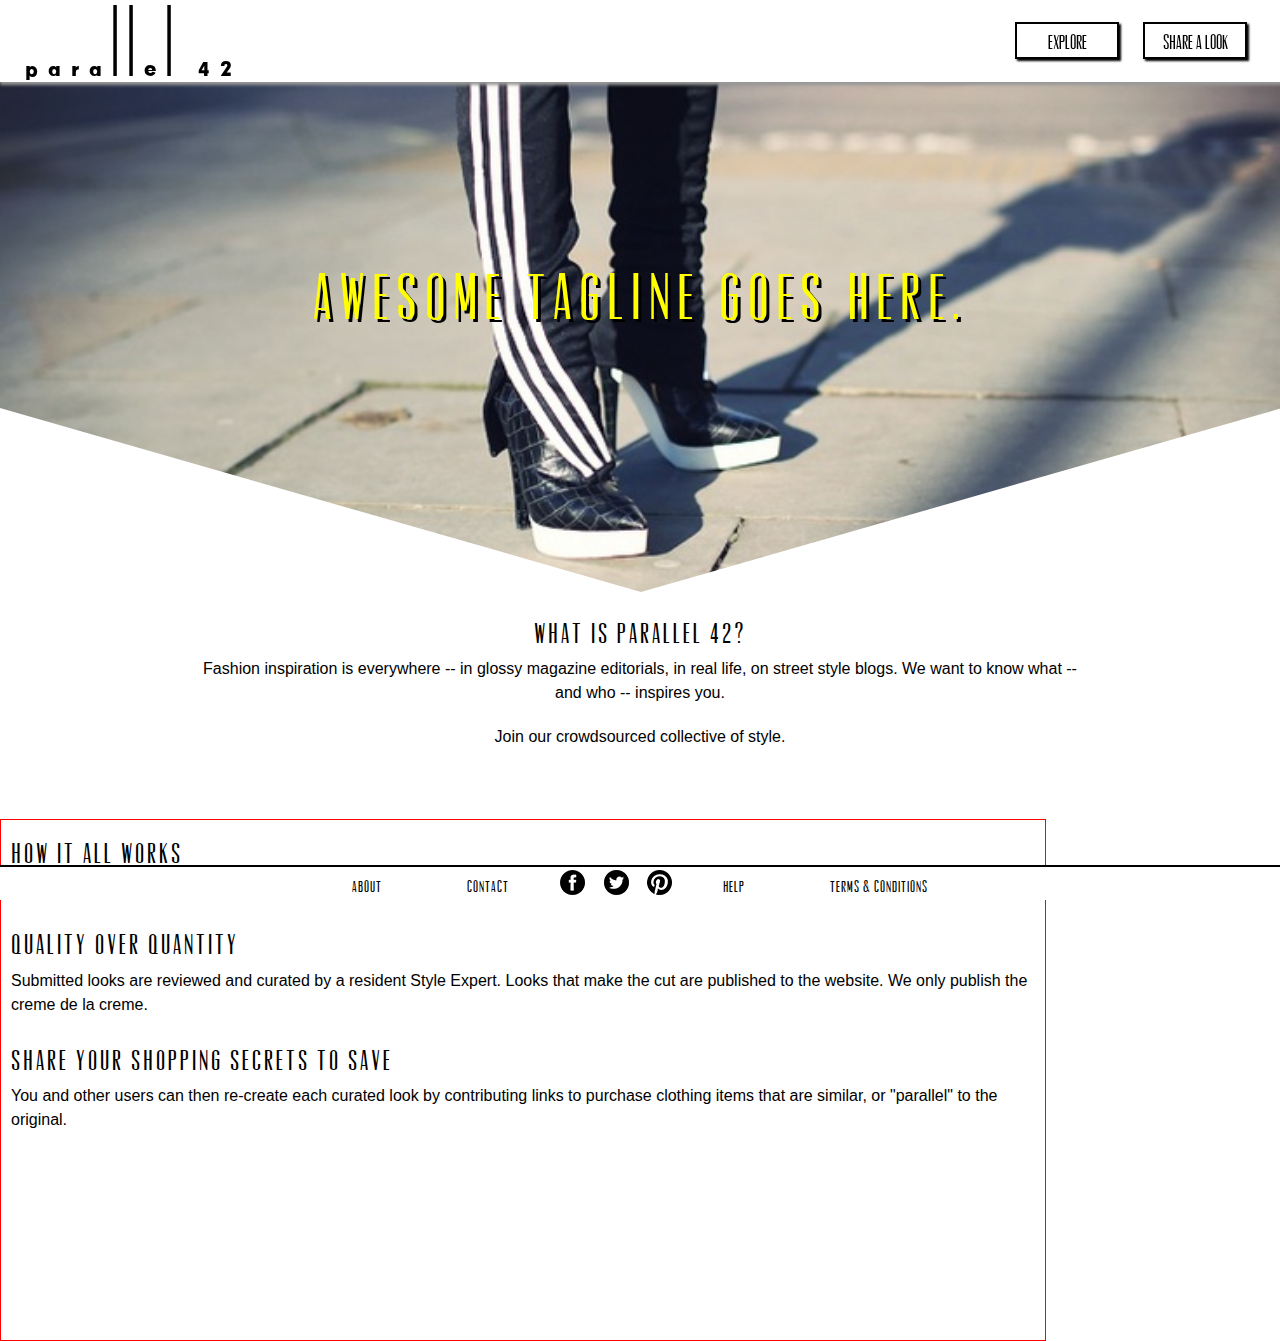
==== commit 72d460eb: "working on show/shop page by formatting it to suit vertically aligned images, moved outfit stats and" ====
--- a/html/index.html
+++ b/html/index.html
@@ -34,7 +34,7 @@
 
         <h2>Share your shopping secrets to save</h2>
             <p>You and other users can then re-create each curated look by contributing links to purchase clothing items that are similar, or "parallel" to the original.</p>
-    <img src="../images/posso.png" alt="posso fashion editorial" class="demophoto clearfix">
+    <!-- <img src="../images/posso.png" alt="posso fashion editorial" class="demophoto clearfix"> -->
     </section>
 
     <!-- <section class="stylists clearfix">
--- a/css/file.css
+++ b/css/file.css
@@ -336,7 +336,7 @@
 }
 
 .femalelook {
-	background: url('../images/bluecoat.jpg') no-repeat;
+	background: url('../images/fruity.jpg') no-repeat;
 	background-size: cover;
 	float: left;
 	height: 450px;
@@ -399,16 +399,15 @@
 /*Female Look Full Story*/
 
 .fullpicture {
-	background: url('../images/bluecoat.jpg') no-repeat;
+	background: url('../images/fruity.jpg') no-repeat;
 	background-size: cover;
-	height: 700px;
-	margin: 0 auto;
+	height: 750px;
 	position: relative;
 	top: 80px;
-	width: 80%;
-}
-
-.circlenumber {
+	width: 40%;
+}
+
+.circle {
 	background-color: #ffff00;
 	border-radius: 50px;
 	font-family: vevey, helvetica, arial, sans-serif;
@@ -420,63 +419,70 @@
 	line-height: 40px;
 }
 
-.circlenumber:hover {
+.circle:hover {
 	background-color: #ffffff;
 }
 
-.one {
+#one {
 	top: 145px;
+	left: 140px;
+}
+
+#two {
+	top: 190px;
+	left: 170px;
+}
+
+#three {
+	top: 215px;
+	left: 195px;
+}
+
+#four {
+	top: 345px;
+	left: 175px;
+}
+
+#five {
+	top: 480px;
+	left: 170px;
+}
+
+
+/* Outfit Sidebar */
+
+.outfitsidebar {
+	position: relative;
+	top: -740px;
+	right: 100px;
+	width: 50%
+}
+
+.outfitstats {
+	border: 3px solid #ffff00;
 	left: 500px;
-}
-
-.two {
-	top: 190px;
-	left: 405px;
-}
-
-.three {
-	top: 210px;
-	left: 505px;
-}
-
-.four {
-	top: 425px;
-	left: 565px;
-}
-
-.five {
-	top: 480px;
-	left: 570px;
-}
-
-.fullinfo {
-	height: 500px;
-	margin: 0 auto;
-	position: relative;
-	top: 80px;
-	width: 80%;
-}
-
-.infocontainer {
-	float: left;
-	height: 700px;
-	padding: 10px;
-	position: relative;
-	width: 60%
+	margin: 0 auto;
+	padding: 15px;
+	position: absolute;
+	text-align: center;
+	top: 100px;
 }
 
 blockquote {
 	font-family: helvetica, arial, sans-serif;
-	font-size: 2em;
+	font-size: 1.5em;
 	font-style: italic;
 	line-height: 1.1em;
-	margin: 10px;
+	left: 750px;
+	position: absolute;
 	text-shadow: 2px 2px #ffff00;
+	top: 350px;
+	width: 400px;
 }
 
 /*Outfit Stats Pentagon*/
 
-.outfitpentagon {
+/*.outfitpentagon {
    border-bottom: 150px solid #ffff00;
    border-left: 75px solid transparent;
    border-right: 75px solid transparent;
@@ -501,18 +507,22 @@
    left: 33%;
    top: 30px;
    width: 0; 
-
-}
-
-.outfitstats {
+}*/
+
+.fullinfo {
+	height: 500px;
+	margin: 0 auto;
+	position: relative;
+	top: 80px;
+	width: 80%;
+}
+
+.infocontainer {
 	float: left;
-	left: 40px;
-	margin-left: 45px;
-	padding: 15px;
-	position: relative;
-	text-align: center;
-	top: -190px;
-	width: 20%
+	height: 700px;
+	padding: 10px;
+	position: relative;
+	width: 60%
 }
 
 .shop {
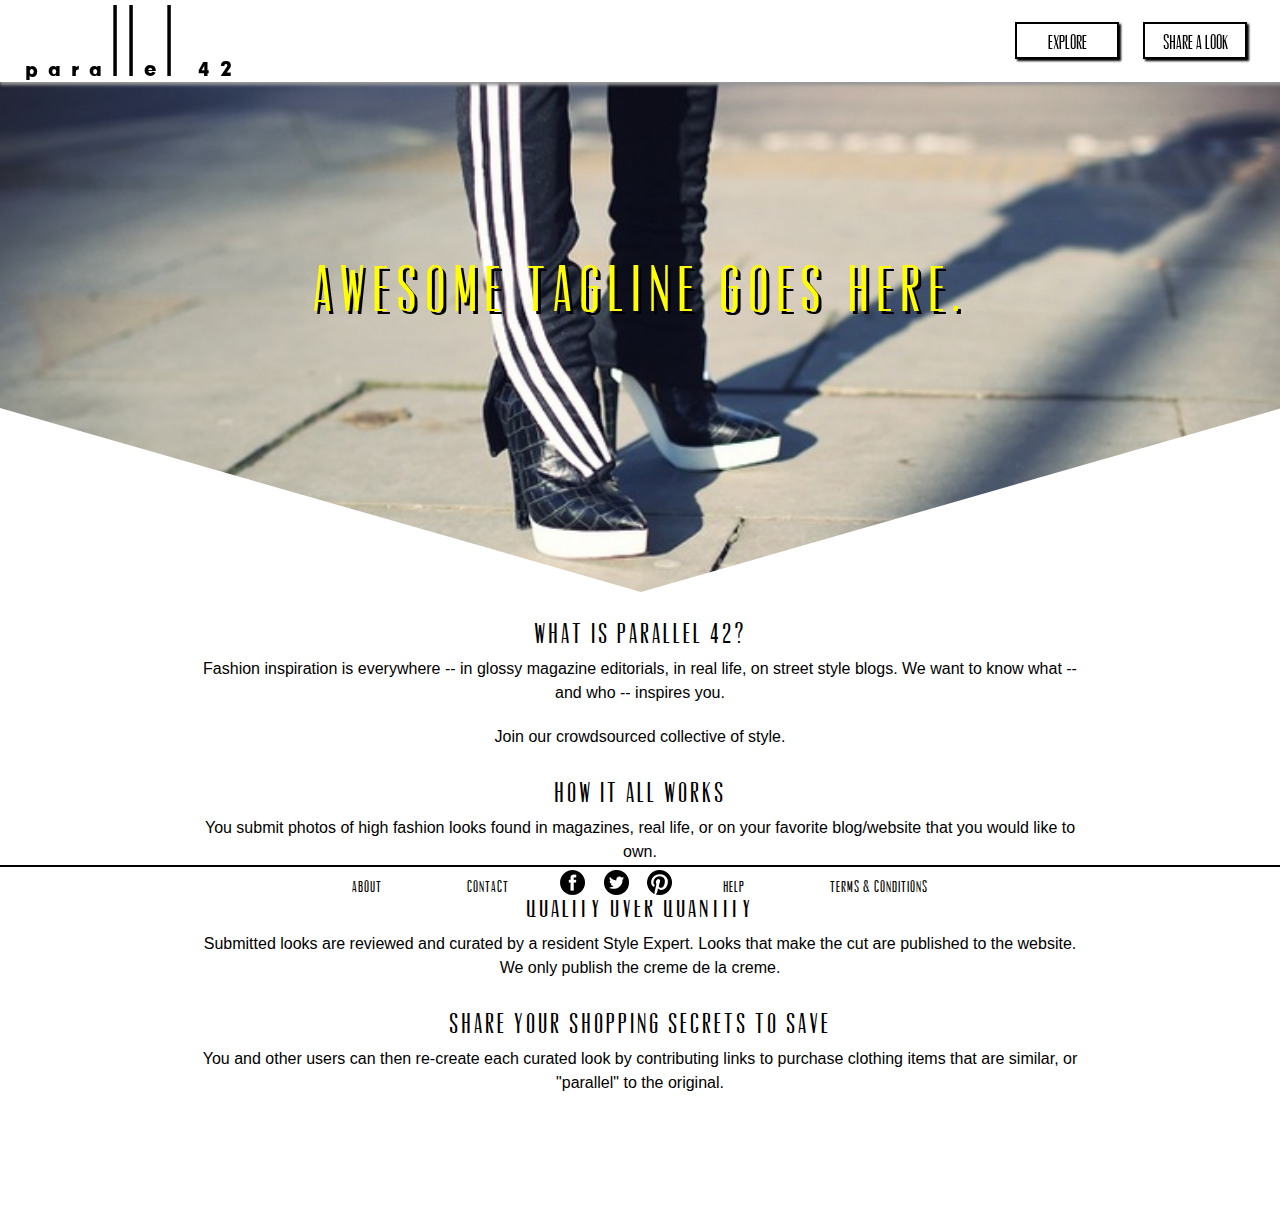
==== commit ba8b7f6c: "fixed chevron shape and tagline css on home page" ====
--- a/html/index.html
+++ b/html/index.html
@@ -17,15 +17,13 @@
     </header>
     <section class="intro">
         <div class="chevron"></div>
-            <h2 class="tagline" id="motto">Awesome tagline goes here.</h2>
+        <h2 class="tagline">Awesome tagline goes here.</h2>
 	</section>
     <div class="site-explanation clearfix">
     <section class="sitedescription clearfix">
         <h2>What is Parallel 42?</h2>
         <p>Fashion inspiration is everywhere -- in glossy magazine editorials, in real life, on street style blogs. We want to know what -- and who -- inspires you.</p>
         <p>Join our crowdsourced collective of style.</p>
-    </section>
-    <section class="how clearfix">
         <h2>How it all works</h2>
             <p>You submit photos of high fashion looks found in magazines, real life, or on your favorite blog/website that you would like to own.</p>
             
--- a/css/file.css
+++ b/css/file.css
@@ -1,3 +1,36 @@
+/* *******************
+*
+* Table of Contents
+*
+* 1) Reset
+* 2) Clearfix
+* 3) Base Styles (body, links, fonts, etc.)
+* 4) Modules (footer, nav, header, etc.)
+* 5) Page Elements (main column, side bar, etc.)
+* 6) Section Specific Overrides (contact page/form, etc.)
+*
+******************* */
+
+/* *******************
+*
+* Color Guide
+*
+* Yellow: #ffff00
+*
+******************* */
+
+
+
+
+
+
+
+/* *******************
+*
+* 1) Reset
+*
+******************* */
+
 /* http://meyerweb.com/eric/tools/css/reset/ 
    v2.0 | 20110126
    License: none (public domain)
@@ -50,7 +83,32 @@
 
 
 
-/* Custom Styles */
+/* *******************
+*
+* 2) Clearfix
+*
+******************* */
+
+.clearfix:before,
+.clearfix:after {
+  content: "";
+  display: table;
+}
+.clearfix:after {
+  clear: both;
+}
+
+
+
+
+
+
+
+/* *******************
+*
+* 3) Base Styles
+*
+******************* */
 
 body {
 	background: transparent;
@@ -59,7 +117,8 @@
 body, p, a {
 	color: #000;
 	font-family: helvetica, arial, sans-serif;
-	font-size: 100%;
+	font-size: 100%; 
+	/*font-size: 62.5% = 10px (10/16 = .625 base level)*/
 }
 
 p {
@@ -67,7 +126,21 @@
 	line-height: 1.5em;
 }
 
-h2, h3 {
+/*Logo*/
+
+h1 {
+	color: #000000;
+	float: left;
+	font-family: thiamine, helvetica, arial, sans-serif;
+	font-size: 4.5em;
+	letter-spacing: 10px;
+	padding: 0 20px;
+	position: relative;
+	top: 5px;
+	text-transform: uppercase;
+}
+
+h2, h3, h4, h5, h6 {
 	font-family: vevey, helvetica, arial, sans-serif;
 	margin: 0 auto;
 	padding: 10px 0;
@@ -101,8 +174,6 @@
 	line-height: 1.7em;
 }
 
-
-
 /* Fonts */
 
 @font-face {
@@ -114,6 +185,21 @@
 	font-family: vevey;
 	src: url('../fonts/vevey.ttf');
 }
+
+
+
+
+
+
+
+
+
+
+/* *******************
+*
+* 4) Modules
+*
+******************* */
 
 /* Header */
 
@@ -125,20 +211,6 @@
 			box-shadow: 0px 3px 3px 0px #999;
 	width: 100%;
 	z-index: 1000;
-}
-
-/*Logo*/
-
-h1 {
-	color: #000000;
-	float: left;
-	font-family: thiamine, helvetica, arial, sans-serif;
-	font-size: 4.5em;
-	letter-spacing: 10px;
-	padding: 0 20px;
-	position: relative;
-	top: 5px;
-	text-transform: uppercase;
 }
 
 /*Main Navigation*/
@@ -195,19 +267,7 @@
 	top: 2px;
 }
 
-/* Clearfix */
-
-.clearfix:before,
-.clearfix:after {
-  content: "";
-  display: table;
-}
-.clearfix:after {
-  clear: both;
-}
-
-
-/*Intro Page*/
+/* Intro Page */
 
 .intro {
 	background: url('../images/originalstripes.jpg') no-repeat;
@@ -218,6 +278,7 @@
 	width: 100%;
 }
 
+/*
 .chevron {
   position: relative;
   text-align: center;
@@ -229,7 +290,7 @@
 }
 
 .chevron:before {
-  content: '';
+  content: "";
   position: absolute;
   top: 0;
   left: 0;
@@ -242,8 +303,9 @@
   -o-transform: skew(0deg, 16deg);
   transform: skew(0deg, 16deg);
 }
+
 .chevron:after {
-  content: '';
+  content: "";
   position: absolute;
   top: 0;
   right: 0;
@@ -255,26 +317,61 @@
   -ms-transform: skew(0deg, -16deg);
   -o-transform: skew(0deg, -16deg);
   transform: skew(0deg, -16deg);
-}​
+}​*/
+
+.chevron {
+        position: relative;
+        text-align: center;
+        top: 500px;
+        padding: 1px;
+        margin-bottom: 6px;
+        height: 250px;
+        width: 100%;
+}
+
+.chevron:before, .chevron:after {
+        content: "";
+        position: absolute;
+        top: 0;
+        height: 100%;
+        width: 50%;
+        background: #fff;
+}
+
+.chevron:before {
+        left: 0;
+        -webkit-transform: skew(0deg, 16deg);
+                 -moz-transform: skew(0deg, 16deg);
+                  -ms-transform: skew(0deg, 16deg);
+                         -o-transform: skew(0deg, 16deg);
+                                 -transform: skew(0deg, 16deg);
+}
+
+.chevron:after {
+        right: 0;
+        -webkit-transform: skew(0deg, -16deg);
+                 -moz-transform: skew(0deg, -16deg);
+                  -ms-transform: skew(0deg, -16deg);
+                         -o-transform: skew(0deg, -16deg);
+                                 -transform: skew(0deg, -16deg);
+}
 
 .tagline {
-	margin: 0 auto;
-	position: relative;
-	top: -8px;
-}
-
-#motto {
-	color: #ffff00;
-	font-family: vevey, helvetica, arial, sans-serif;
-	font-size: 3.8em;
-	letter-spacing: 8px;
-	text-align: center;
-	text-shadow: 3px 3px #000;
+        margin: 0 auto;
+        position: relative;
+        top: -8px;
+        color: #ffff00;
+        font-family: vevey, helvetica, arial, sans-serif;
+        font-size: 3.8em;
+        letter-spacing: 8px;
+        text-align: center;
+        text-shadow: 3px 3px #000;
 }
 
 /*site summary/description*/
 
 .site-explanation {
+	height: 600px;
 	margin: 0 auto;
 	width: 100%
 }
@@ -286,24 +383,12 @@
 	width: 70%;
 }
 
-.how {
-	border: 1px solid red;
-	clear: both;
-	float: left;
-	height: 500px;
-	margin: 0 auto;
-	padding: 10px;
-	position: relative;
-	top: 50px;
-	width: 80%;
-}
-
-.demophoto {
+/*.demophoto {
 	border: 10px solid #ffff00;
 	float: right;
     width: 25%;
     height: auto;
-}
+}*/
 
 /*.stylists {
 	height: 500px;
@@ -452,15 +537,17 @@
 /* Outfit Sidebar */
 
 .outfitsidebar {
-	position: relative;
-	top: -740px;
-	right: 100px;
+	border: 1px solid red;
+	height: 500px;
+	position: relative;
+	top: -650px;
+	left: 450px;
 	width: 50%
 }
 
 .outfitstats {
 	border: 3px solid #ffff00;
-	left: 500px;
+	left: 300px;
 	margin: 0 auto;
 	padding: 15px;
 	position: absolute;
@@ -473,7 +560,7 @@
 	font-size: 1.5em;
 	font-style: italic;
 	line-height: 1.1em;
-	left: 750px;
+	left: 100px;
 	position: absolute;
 	text-shadow: 2px 2px #ffff00;
 	top: 350px;
@@ -529,7 +616,6 @@
 	height: 500px;
 	margin: 0 auto;
 	position: relative;
-	top: 200px;
 	width: 80%;
 }
 
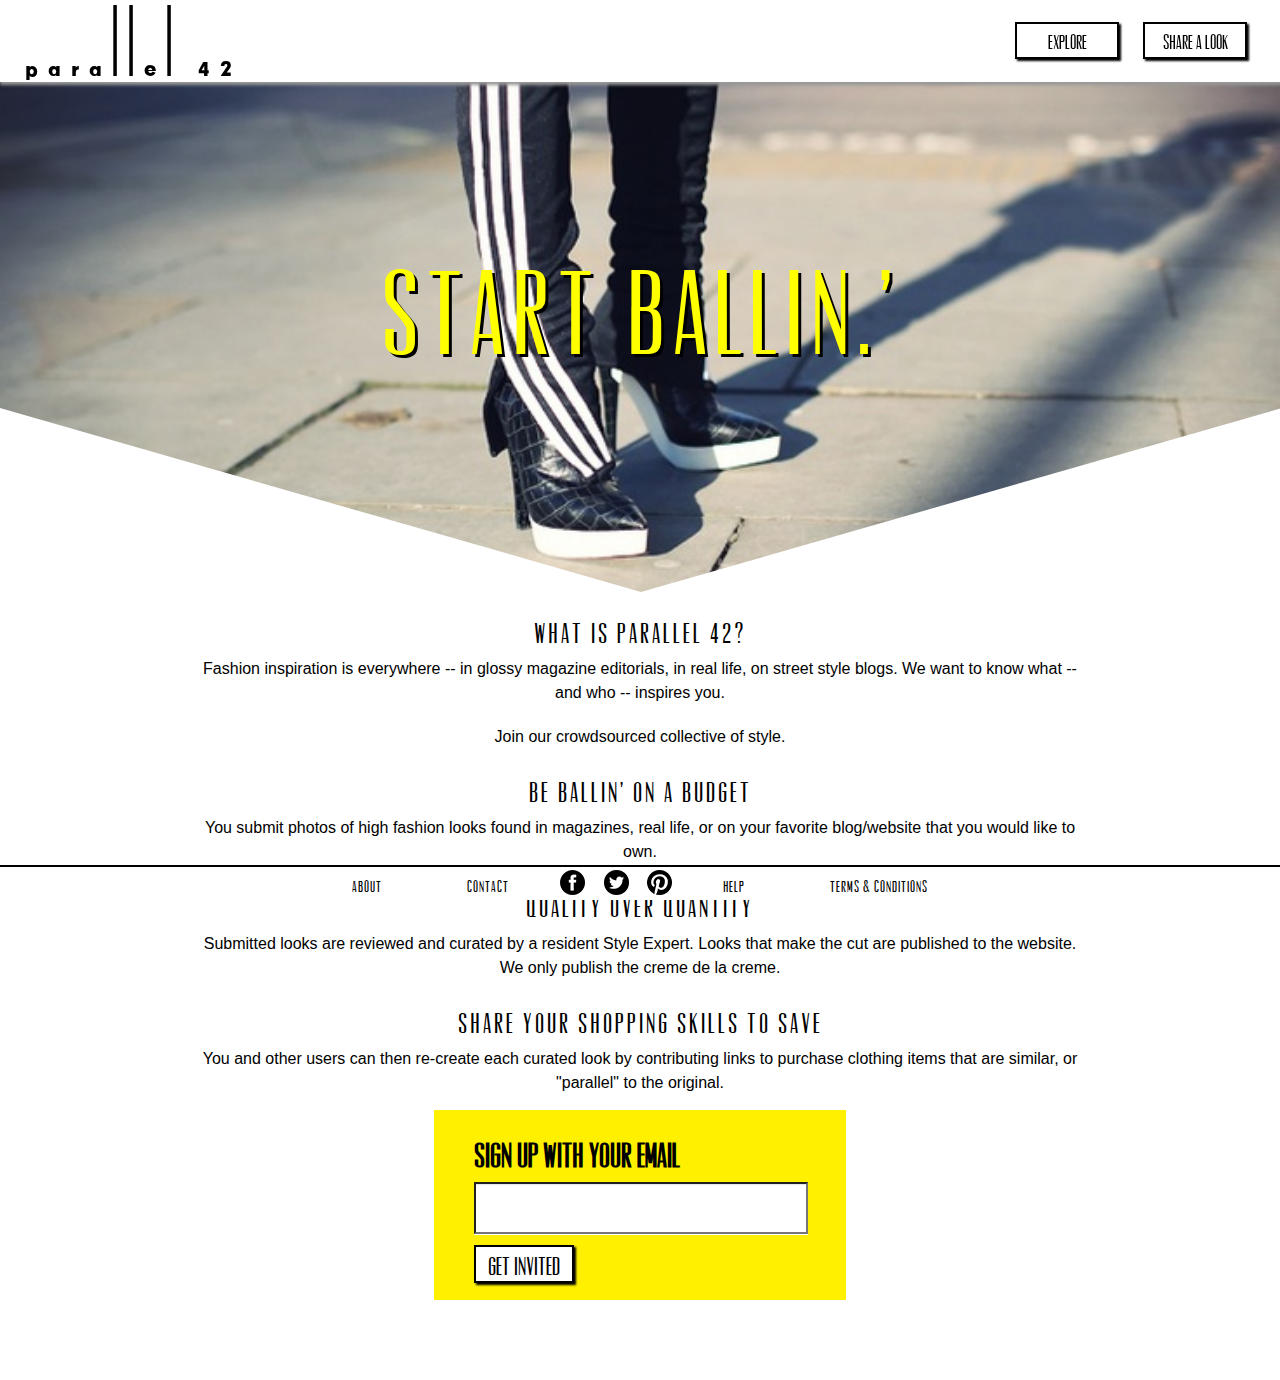
==== commit 0bdcd557: "added non-functional email capture to bottom of home page, finalized tagline, deleted unnecessary im" ====
--- a/html/index.html
+++ b/html/index.html
@@ -17,36 +17,33 @@
     </header>
     <section class="intro">
         <div class="chevron"></div>
-        <h2 class="tagline">Awesome tagline goes here.</h2>
+        <h2 class="tagline">Start ballin.'</h2>
 	</section>
     <div class="site-explanation clearfix">
     <section class="sitedescription clearfix">
         <h2>What is Parallel 42?</h2>
         <p>Fashion inspiration is everywhere -- in glossy magazine editorials, in real life, on street style blogs. We want to know what -- and who -- inspires you.</p>
         <p>Join our crowdsourced collective of style.</p>
-        <h2>How it all works</h2>
+        <h2>Be Ballin' on a Budget</h2>
             <p>You submit photos of high fashion looks found in magazines, real life, or on your favorite blog/website that you would like to own.</p>
             
         <h2>Quality over quantity</h2>
             <p>Submitted looks are reviewed and curated by a resident Style Expert. Looks that make the cut are published to the website. We only publish the creme de la creme.</p>
 
-        <h2>Share your shopping secrets to save</h2>
+        <h2>Share your shopping skills to save</h2>
             <p>You and other users can then re-create each curated look by contributing links to purchase clothing items that are similar, or "parallel" to the original.</p>
-    <!-- <img src="../images/posso.png" alt="posso fashion editorial" class="demophoto clearfix"> -->
     </section>
 
-    <!-- <section class="stylists clearfix">
-        <h3>Meet the team!</h3>
-        <ul>
-            <li><img src="../images/lucy.png" class="expertpic">LucyLA-based stylist and fashion PR expert. Dressed the likes of M83’s Morgan Kibby. Co-founder of Rusted Revolution.</li>
-            <li><img src="../images/will.png" class="expertpic">Will - Co-founder of meteoric New York streetwear brand XXBC.</li>
-            <li><img src="../images/marylouisevanessa.png" class="expertpic">Marylouise & Vanessa - DJ duo and avant garde designers. Rihanna, Katy Perry, and Victoria Beckham have worn their creations.</li>
-            <li><img src="../images/shelby.png" class="expertpic">Shelby - Up-and-coming fashion designer based in Chicago.</li>
-            <li><img src="../images/leandra.png" class="expertpic">Leandra - Powerhouse fashion blogger. Better known as the Man Repeller.</li>
-            <li><img src="../images/sophia.png" class="expertpic">Sophia - Founder of Nasty Gal.</li>
-            <li><img src="../images/brad.png" class="expertpic">Brad - Celebrity stylist and reality T.V. personality.</li>
-        </ul>
-    </section>-->
+    </div>
+
+    <div class="emailcapture">
+        <section class="form-email">
+            <form action="#" method="blahblah" class="submitform">
+            <label for="emailaddress" class="label-email">Sign up with your Email</label>    
+                <input type="email" name="emailaddress" id="emailaddress" required>
+                <input type="submit" name="submit" id="submit" value="Get invited">
+            </form>
+        </section>
     </div>
 
 
--- a/css/file.css
+++ b/css/file.css
@@ -362,7 +362,7 @@
         top: -8px;
         color: #ffff00;
         font-family: vevey, helvetica, arial, sans-serif;
-        font-size: 3.8em;
+        font-size: 7em;
         letter-spacing: 8px;
         text-align: center;
         text-shadow: 3px 3px #000;
@@ -371,7 +371,7 @@
 /*site summary/description*/
 
 .site-explanation {
-	height: 600px;
+	height: 480px;
 	margin: 0 auto;
 	width: 100%
 }
@@ -383,25 +383,6 @@
 	width: 70%;
 }
 
-/*.demophoto {
-	border: 10px solid #ffff00;
-	float: right;
-    width: 25%;
-    height: auto;
-}*/
-
-/*.stylists {
-	height: 500px;
-	margin: 0 auto;
-	position: relative;
-	top: 100px;
-	width: 45%;
-}
-
-.expertpic {
-	width: 35%;
-	height: auto;
-}*/
 
 /*main page*/
 
@@ -537,7 +518,6 @@
 /* Outfit Sidebar */
 
 .outfitsidebar {
-	border: 1px solid red;
 	height: 500px;
 	position: relative;
 	top: -650px;
@@ -564,7 +544,7 @@
 	position: absolute;
 	text-shadow: 2px 2px #ffff00;
 	top: 350px;
-	width: 400px;
+	width: 700px;
 }
 
 /*Outfit Stats Pentagon*/
@@ -721,6 +701,44 @@
 	top: 2px;
 }
 
+/*
+Email signup
+*/
+
+.emailcapture {
+	position: relative;
+	padding: 20px;
+	height: 250px;
+}
+
+.form-email {
+	background: #fff000;
+	height: 150px;
+	margin: 0 auto;
+	padding: 20px;
+	position: relative;
+	text-align: center;
+	width: 30%;
+}
+
+.label-email {
+	color: #000000;
+	display: block;
+	font-family: vevey, helvetica, arial, sans-serif;
+	font-size: 2em;
+	font-weight: bold;
+	margin: 10px 0 10px 0;
+}
+
+#emailaddress {
+	box-shadow: inset 0 1px 1px rgba(0,0,0,0.1), 0 1px 0 #fff;
+	color: #555;
+	display: block;
+	font-family: helvetica, arial, sans-serif;
+	font-size: 1.5em;
+	padding: 10px;
+}
+
 /* Footer */
 
 footer {
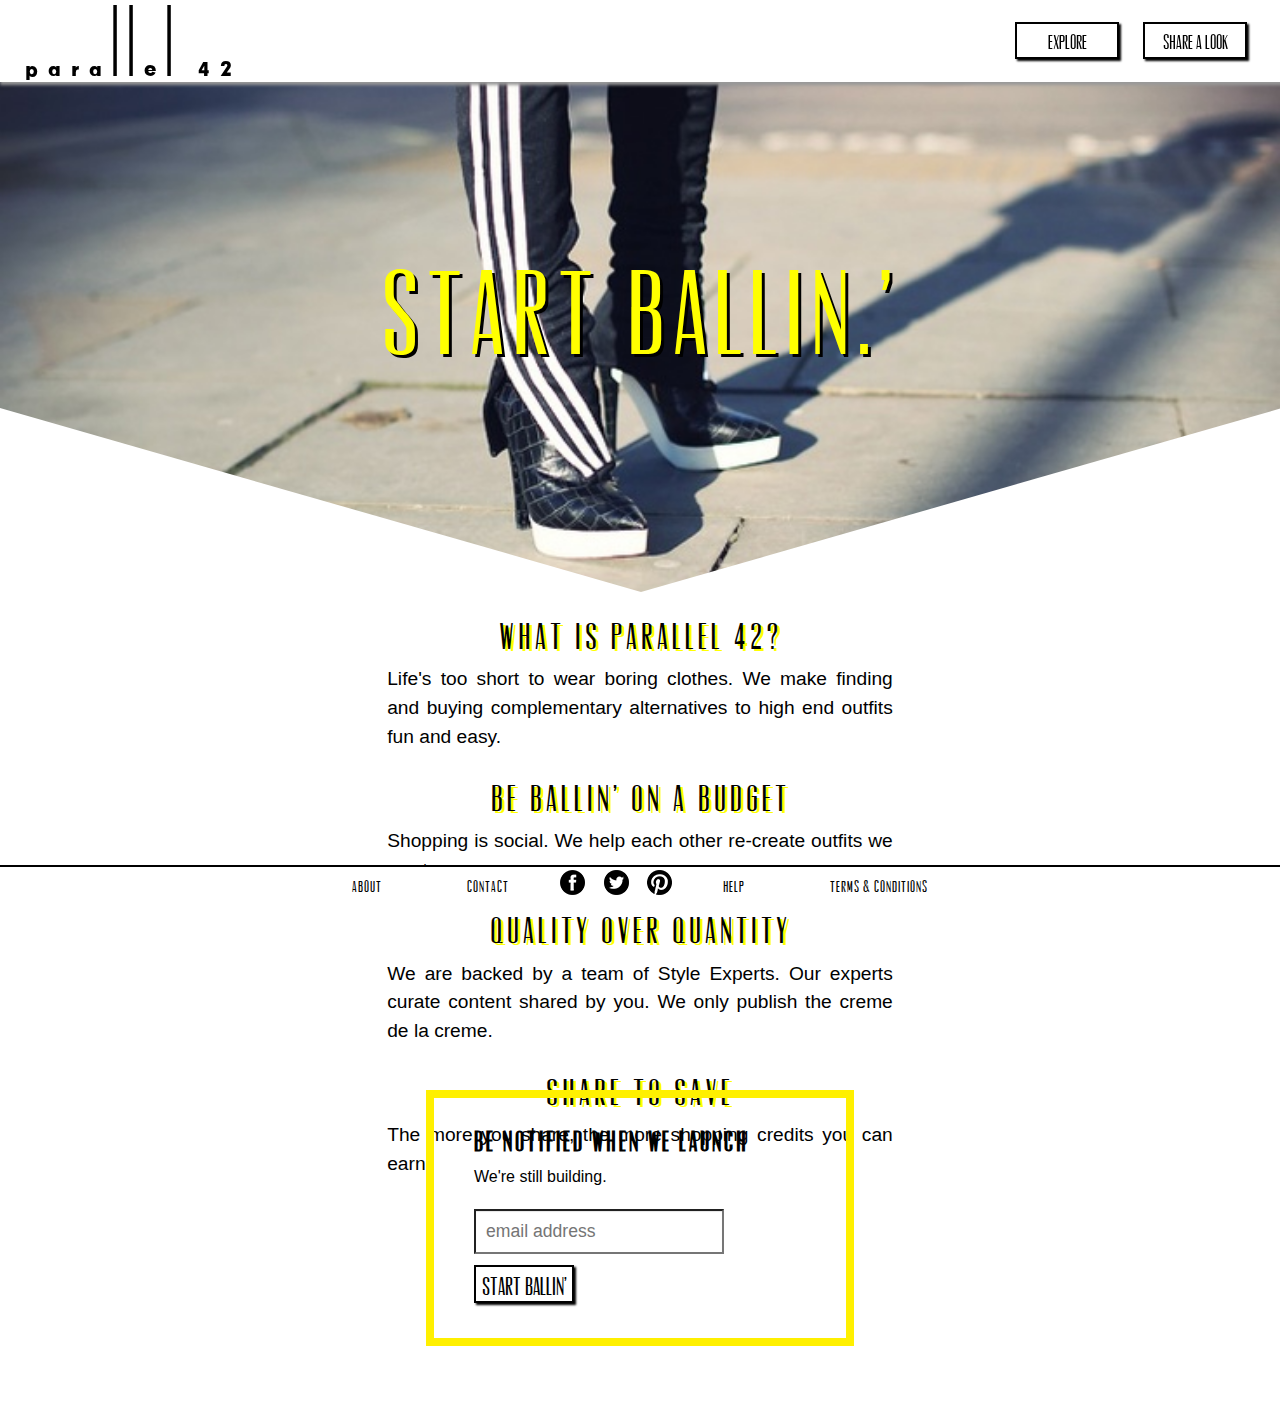
==== commit 5a8ddf58: "home page, email sign up, about page letter" ====
--- a/html/index.html
+++ b/html/index.html
@@ -21,17 +21,17 @@
 	</section>
     <div class="site-explanation clearfix">
     <section class="sitedescription clearfix">
-        <h2>What is Parallel 42?</h2>
-        <p>Fashion inspiration is everywhere -- in glossy magazine editorials, in real life, on street style blogs. We want to know what -- and who -- inspires you.</p>
-        <p>Join our crowdsourced collective of style.</p>
-        <h2>Be Ballin' on a Budget</h2>
-            <p>You submit photos of high fashion looks found in magazines, real life, or on your favorite blog/website that you would like to own.</p>
+        <h2 class="marketing">What is Parallel 42?</h2>
+            <p class="marketingtext">Life's too short to wear boring clothes. We make finding and buying complementary alternatives to high end outfits fun and easy.</p>
+        
+        <h2 class="marketing">Be Ballin' on a Budget</h2>
+            <p class="marketingtext">Shopping is social. We help each other re-create outfits we want.</p>
             
-        <h2>Quality over quantity</h2>
-            <p>Submitted looks are reviewed and curated by a resident Style Expert. Looks that make the cut are published to the website. We only publish the creme de la creme.</p>
+        <h2 class="marketing">Quality over quantity</h2>
+            <p class="marketingtext">We are backed by a team of Style Experts. Our experts curate content shared by you. We only publish the creme de la creme.</p>
 
-        <h2>Share your shopping skills to save</h2>
-            <p>You and other users can then re-create each curated look by contributing links to purchase clothing items that are similar, or "parallel" to the original.</p>
+        <h2 class="marketing">Share to save</h2>
+            <p class="marketingtext">The more you share, the more shopping credits you can earn.</p>
     </section>
 
     </div>
@@ -39,9 +39,10 @@
     <div class="emailcapture">
         <section class="form-email">
             <form action="#" method="blahblah" class="submitform">
-            <label for="emailaddress" class="label-email">Sign up with your Email</label>    
-                <input type="email" name="emailaddress" id="emailaddress" required>
-                <input type="submit" name="submit" id="submit" value="Get invited">
+            <label for="emailaddress" class="label-email">Be notified when we launch</label> 
+            <p>We're still building.</p>   
+                <input type="email" name="emailaddress" id="emailaddresscapture" placeholder="email address"required>
+                <input type="submit" name="submit" id="submit" value="Start ballin'">
             </form>
         </section>
     </div>
--- a/css/file.css
+++ b/css/file.css
@@ -278,46 +278,6 @@
 	width: 100%;
 }
 
-/*
-.chevron {
-  position: relative;
-  text-align: center;
-  top: 500px;
-  padding: 1px;
-  margin-bottom: 6px;
-  height: 250px;
-  width: 100%;
-}
-
-.chevron:before {
-  content: "";
-  position: absolute;
-  top: 0;
-  left: 0;
-  height: 100%;
-  width: 50%;
-  background: #ffffff;
-  -webkit-transform: skew(0deg, 16deg);
-  -moz-transform: skew(0deg, 16deg);
-  -ms-transform: skew(0deg, 16deg);
-  -o-transform: skew(0deg, 16deg);
-  transform: skew(0deg, 16deg);
-}
-
-.chevron:after {
-  content: "";
-  position: absolute;
-  top: 0;
-  right: 0;
-  height: 100%;
-  width: 50%;
-  background: #ffffff;
-  -webkit-transform: skew(0deg, -16deg);
-  -moz-transform: skew(0deg, -16deg);
-  -ms-transform: skew(0deg, -16deg);
-  -o-transform: skew(0deg, -16deg);
-  transform: skew(0deg, -16deg);
-}​*/
 
 .chevron {
         position: relative;
@@ -371,7 +331,7 @@
 /*site summary/description*/
 
 .site-explanation {
-	height: 480px;
+	height: 460px;
 	margin: 0 auto;
 	width: 100%
 }
@@ -380,9 +340,19 @@
 	margin: 0 auto;
 	position: relative;
 	text-align: center;
-	width: 70%;
-}
-
+	width: 39.5%;
+}
+
+.marketing {
+	font-size: 2.2em;
+	letter-spacing: 4px;
+	text-shadow: 3px 2px #ffff00;
+}
+
+.marketingtext {
+	font-size: 1.2em;
+	text-align: justify;
+}
 
 /*main page*/
 
@@ -708,14 +678,14 @@
 .emailcapture {
 	position: relative;
 	padding: 20px;
-	height: 250px;
+	height: 300px;
 }
 
 .form-email {
-	background: #fff000;
-	height: 150px;
-	margin: 0 auto;
-	padding: 20px;
+	border: 8px solid #fff000;
+	height: 200px;
+	margin: 0 auto;
+	padding: 20px 20px 20px 20px;
 	position: relative;
 	text-align: center;
 	width: 30%;
@@ -725,18 +695,36 @@
 	color: #000000;
 	display: block;
 	font-family: vevey, helvetica, arial, sans-serif;
-	font-size: 2em;
+	font-size: 1.7em;
 	font-weight: bold;
 	margin: 10px 0 10px 0;
-}
-
-#emailaddress {
+	letter-spacing: 3px;
+}
+
+#emailaddresscapture {
 	box-shadow: inset 0 1px 1px rgba(0,0,0,0.1), 0 1px 0 #fff;
 	color: #555;
 	display: block;
 	font-family: helvetica, arial, sans-serif;
-	font-size: 1.5em;
+	font-size: 1.1em;
 	padding: 10px;
+}
+
+
+
+
+
+
+/*
+About Page
+*/
+
+.letter {
+	height: 260px;
+	margin: 0 auto;
+	position: relative;
+	top: 100px;
+	width: 50%;
 }
 
 /* Footer */
